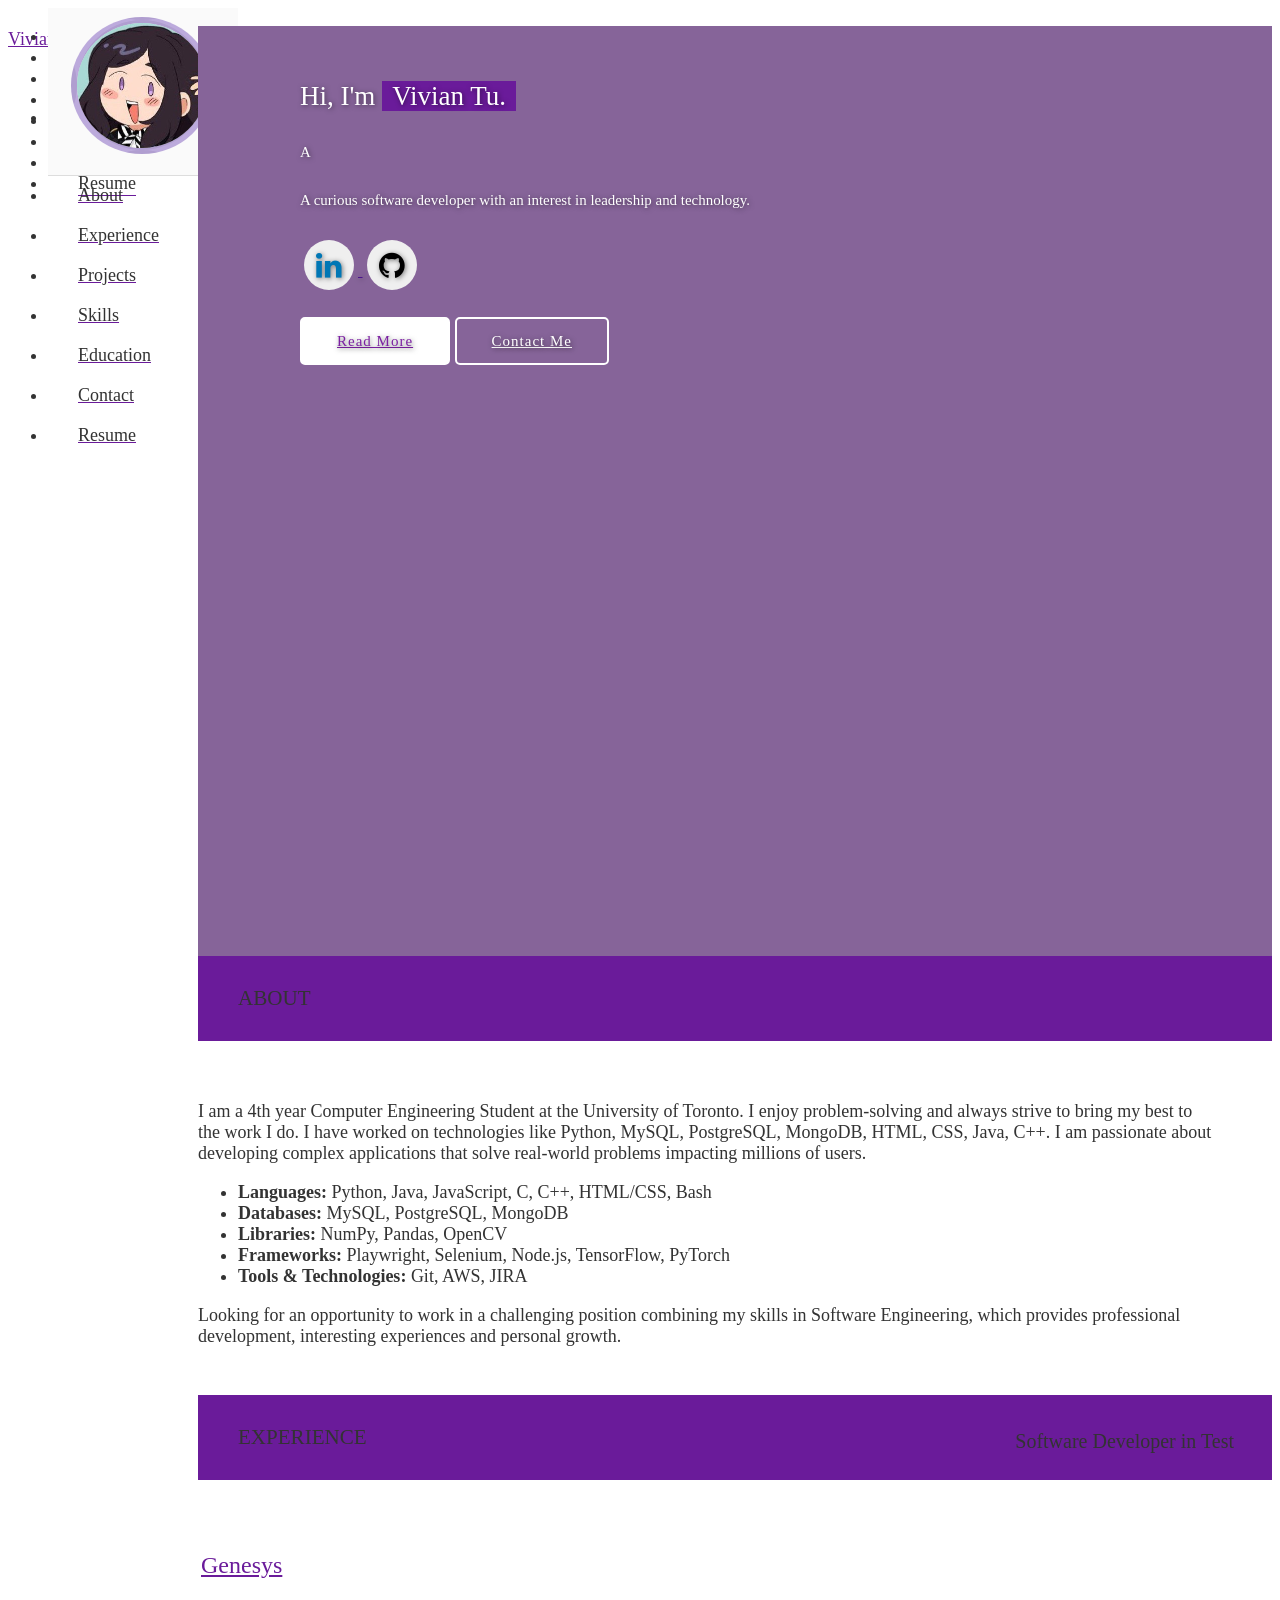
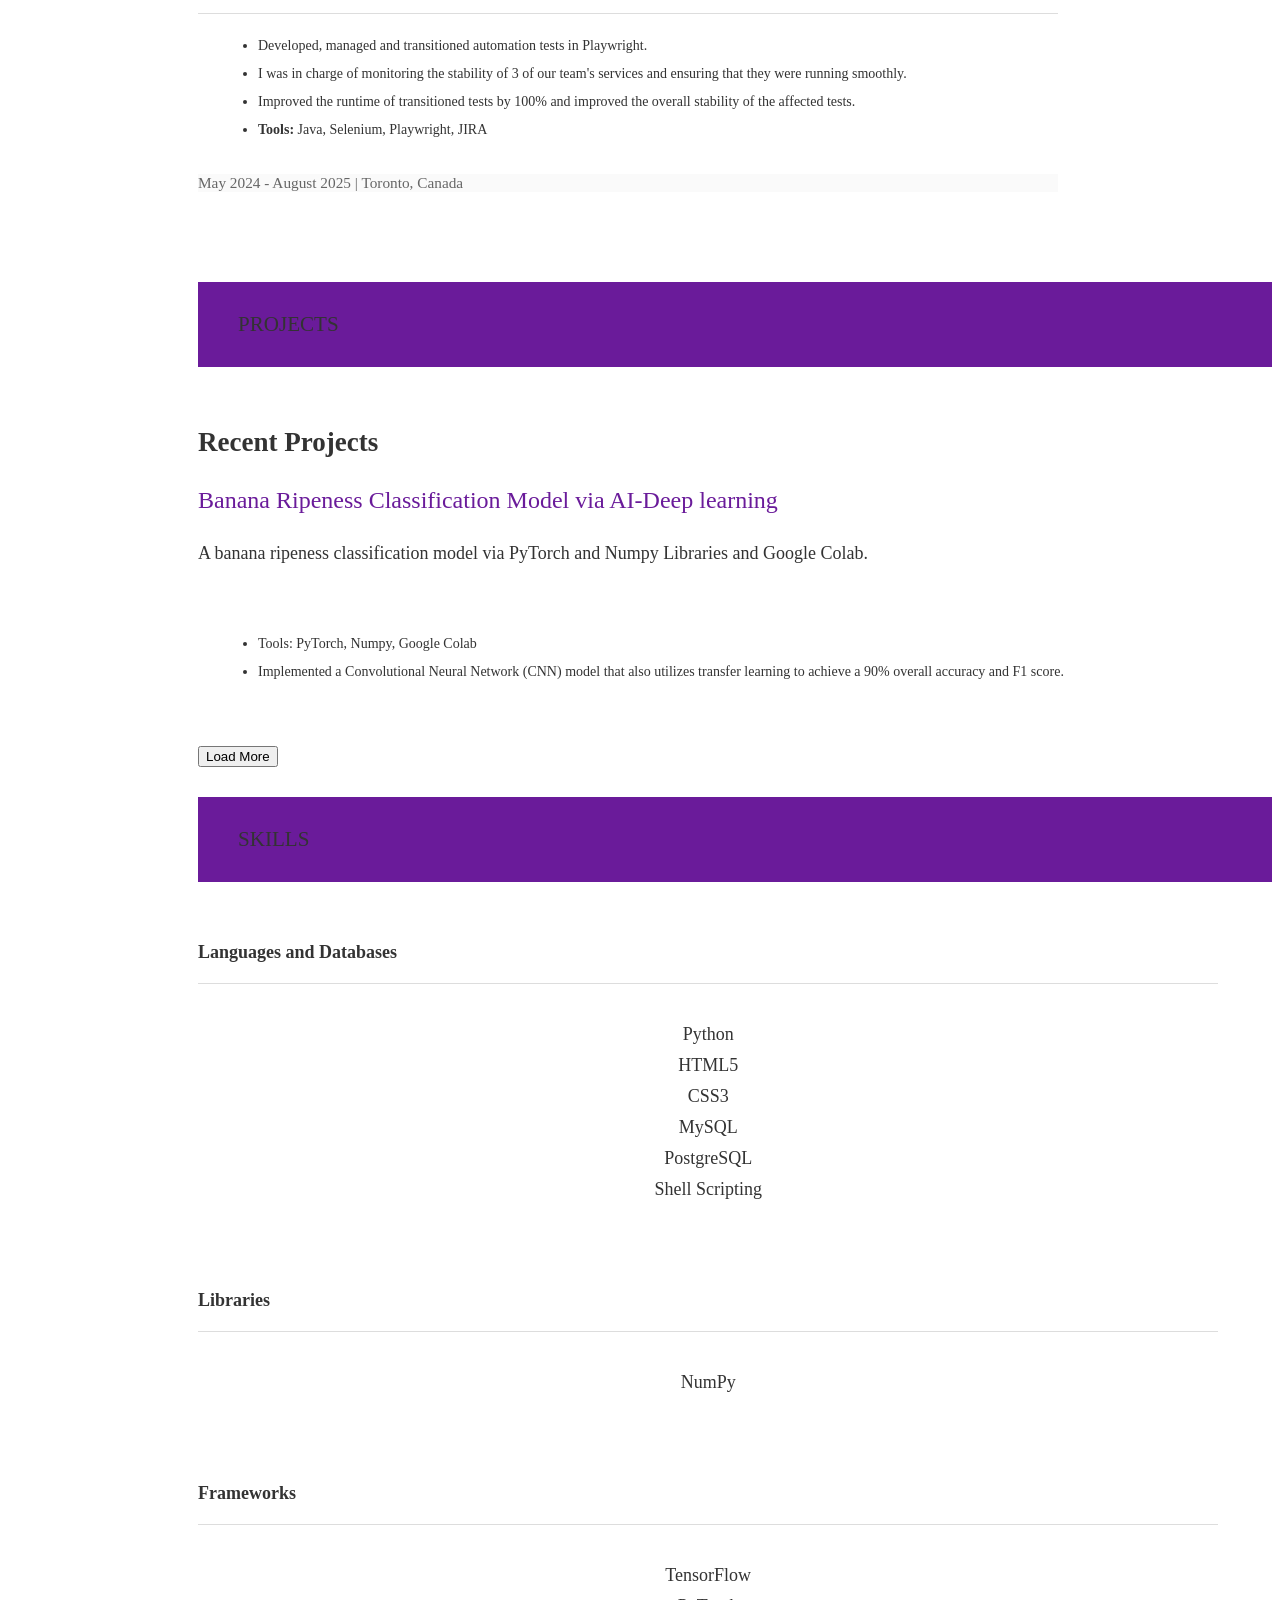
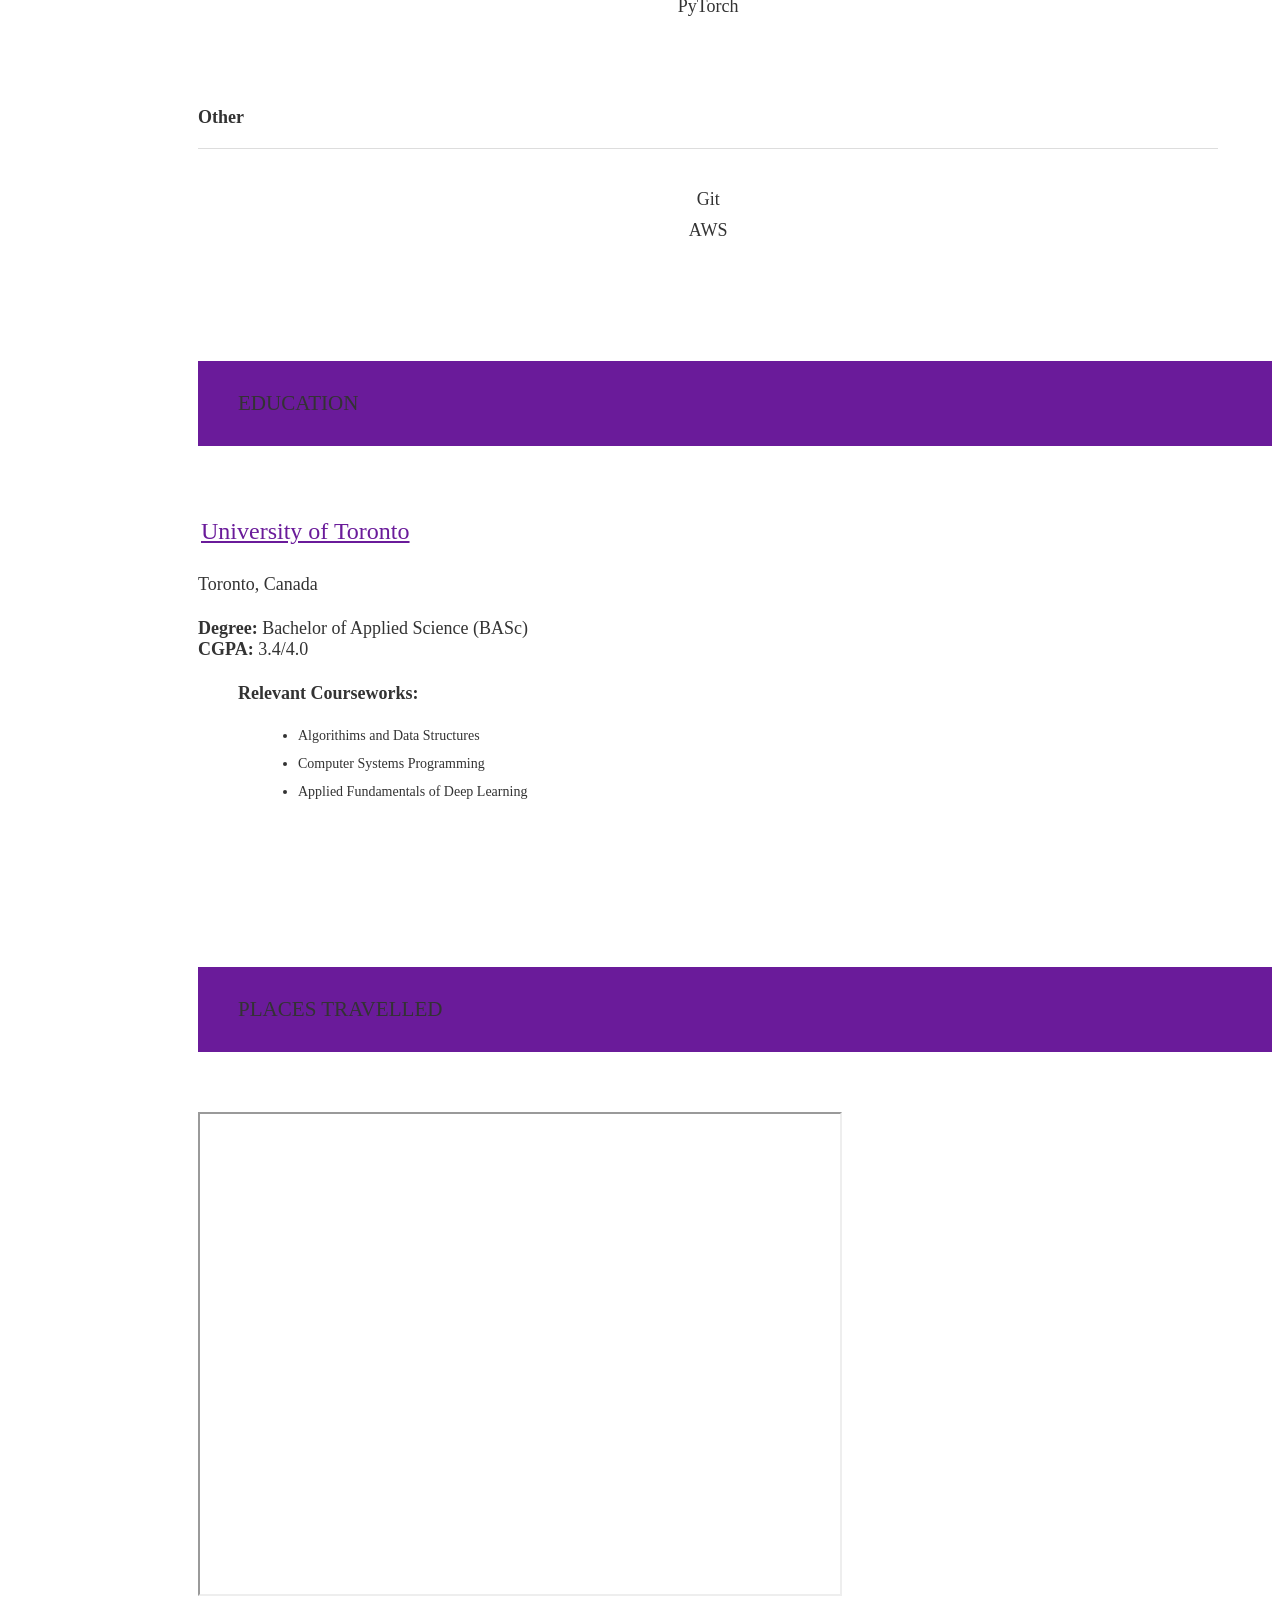
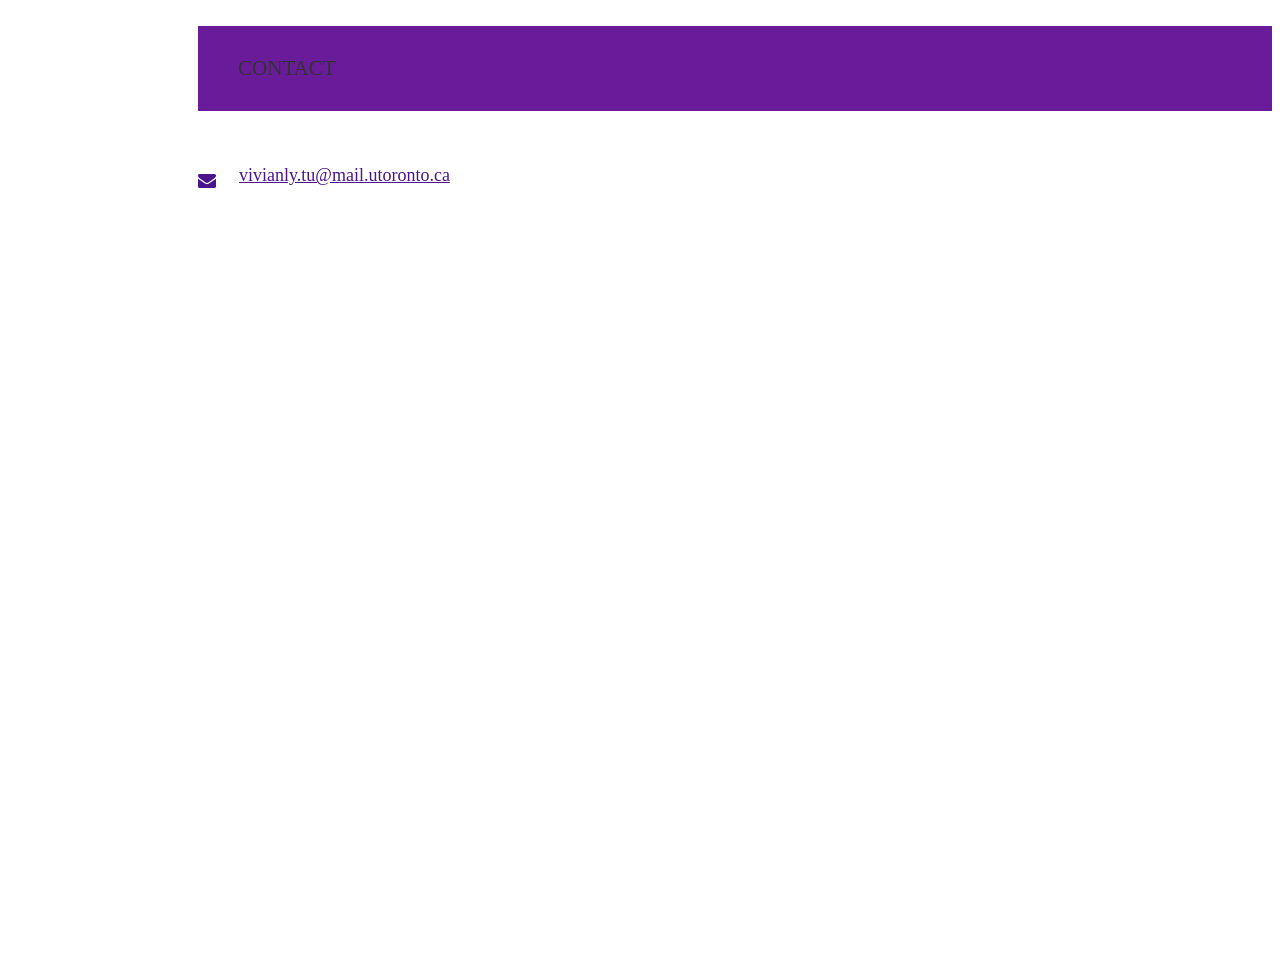
==== index.html @ 0962aeb1 "Load all projects dynamically" ====
<!-- <!DOCTYPE html> -->
<html lang="en">

<head>
  <meta charset="utf-8" />
  <meta name="viewport" content="width=device-width initial-scale=1" />
  <meta http-equiv="X-UA-Compatible" content="IE=edge" />

  <!-- Google Tag Manager -->
  <script>(function(w,d,s,l,i){w[l]=w[l]||[];w[l].push({'gtm.start':
  new Date().getTime(),event:'gtm.js'});var f=d.getElementsByTagName(s)[0],
  j=d.createElement(s),dl=l!='dataLayer'?'&l='+l:'';j.async=true;j.src=
  'https://www.googletagmanager.com/gtm.js?id='+i+dl;f.parentNode.insertBefore(j,f);
  })(window,document,'script','dataLayer','GTM-PGZH8HT');</script>
  <!-- End Google Tag Manager -->

  <!-- Materialize - Compiled and minified CSS-->
  <link rel="stylesheet" href="//cdnjs.cloudflare.com/ajax/libs/materialize/0.95.3/css/materialize.min.css" />
  <!-- Font Awesome Icon - CSS-->
  <link rel="stylesheet" href="//maxcdn.bootstrapcdn.com/font-awesome/4.3.0/css/font-awesome.min.css" />
  <!-- Custom Styles-->
  <link rel="stylesheet" href="/assets/css/style.css" />
  <title>Vivian Tu | Software Developer</title>

  <!-- Global site tag (gtag.js) - Google Analytics -->
  <script async src="https://www.googletagmanager.com/gtag/js?id=UA-126939217-2"></script>
  <script>
    window.dataLayer = window.dataLayer || [];
    function gtag() { dataLayer.push(arguments); }
    gtag('js', new Date());

    gtag('config', 'UA-126939217-2');
  </script>

  <!-- Open Graph-->
  <meta property="og:locale" content="en_US" />
  <meta property="og:type" content="website" />
  <meta property="og:title" content="Vivian Tu | Software Developer" />
  <meta property="og:description" content="Software Developer" />
  <meta property="og:url" content="https:/viviantu.github.io/" />
  <meta property="og:site_name" content="Vivian Tu | Software Developer" />
  <meta property="article:publisher" content="https://viviantu.github.io/" />
  <meta property="og:image" content="https://viviantu.github.io/examples/preview.JPG" />
  <!-- Twitter -->
  <meta name="twitter:card" content="summary" />
  <meta name="twitter:site" content="@Vivian_Tu" />
  <meta name="twitter:title" content="Coder | Technofreak | Explorer | Minimalist | Humane" />
  <meta name="twitter:description" content="Software Developer" />
  <meta name="twitter:url" content="https://twitter.com/Vivian_Tu" />
  <meta name="author" content="Vivian Tu" />
  <meta name="description" content="Software Developer with a passion for backend development and artificial intelligence." />
  <link rel="apple-touch-icon" sizes="57x57" href="/assets/img/favicon/apple-icon-57x57.png" />
  <link rel="apple-touch-icon" sizes="60x60" href="/assets/img/favicon/apple-icon-60x60.png" />
  <link rel="apple-touch-icon" sizes="72x72" href="/assets/img/favicon/apple-icon-72x72.png" />
  <link rel="apple-touch-icon" sizes="76x76" href="/assets/img/favicon/apple-icon-76x76.png" />
  <link rel="apple-touch-icon" sizes="114x114" href="/assets/img/favicon/apple-icon-114x114.png" />
  <link rel="apple-touch-icon" sizes="120x120" href="/assets/img/favicon/apple-icon-120x120.png" />
  <link rel="apple-touch-icon" sizes="144x144" href="/assets/img/favicon/apple-icon-144x144.png" />
  <link rel="apple-touch-icon" sizes="152x152" href="/assets/img/favicon/apple-icon-152x152.png" />
  <link rel="apple-touch-icon" sizes="180x180" href="/assets/img/favicon/apple-icon-180x180.png" />
  <link rel="icon" type="image/png" sizes="192x192" href="/assets/img/favicon/android-icon-192x192.png" />
  <link rel="icon" type="image/png" sizes="32x32" href="/assets/img/favicon/favicon-32x32.png" />
  <link rel="icon" type="image/png" sizes="96x96" href="/assets/img/favicon/favicon-96x96.png" />
  <link rel="icon" type="image/png" sizes="16x16" href="/assets/img/favicon/favicon-16x16.png" />
  <link rel="manifest" href="/assets/img/favicon/manifest.json" />
  <meta name="msapplication-TileColor" content="#ffffff" />
  <meta name="msapplication-TileImage" content="/assets/img/favicon/ms-icon-144x144.png" />
  <meta name="theme-color" content="#ffffff" />
  <meta name="robots" content="index, follow" />
  <!-- Google Site Verification for indexing -->
  <meta name="google-site-verification" content="_qxK8tePiU2fhnwlwnJ7pkDFnj1k2EiKq_cYGy1Cb84" />
</head>

<body>
  <!-- Google Tag Manager (noscript) -->
  <noscript><iframe src="https://www.googletagmanager.com/ns.html?id=GTM-PGZH8HT"
  height="0" width="0" style="display:none;visibility:hidden"></iframe>
  </noscript>
  
  <!-- Navigation Menu-->
  <!-- Nav class 1 -->
  <nav class="hide-on-small-only">
    <ul class="side-nav fixed section table-of-contents">

      <li class="logo">
        <a id="logo-container" aria-label="Navigate to the beginning of the page" href="#intro"
          class="brand-logo grey-blue-text">
          <img src="assets/img/chibi.jpg" class="circle img-responsive profile-pic" alt="avatar">
        </a>
      </li>

      <li class="bold">
        <a aria-label="Navigate to the About section" href="#about" class="waves-effect waves-dark teal-text"><i
            class="mdi-social-person small"></i><span>About</span></a>
      </li>
      <li class="bold">
        <a aria-label="Navigate to the Experience section" href="#experience"
          class="waves-effect waves-dark teal-text"><i
            class="mdi-action-trending-up small"></i><span>Experience</span></a>
      </li>

      <li class="bold">
        <!-- mdi-av-web small
             mdi-av-my-library-books small-->
        <a aria-label="Navigate to the Projects section" href="#projects" class="waves-effect waves-dark teal-text"><i
            class="mdi-av-my-library-books small"></i><span>Projects</span></a>
      </li>

      <li class="bold">
        <!--
        ICONS:
        mdi-action-assessment
        mdi-social-poll
        mdi-av-equalizer
        -->
        <a aria-label="Navigate to the Skills section" href="#skills" class="waves-effect waves-dark teal-text"><i
            class="mdi-action-assessment small"></i><span>Skills</span></a>
      </li>
      
      <li class="bold">
        <!--
        ICONS:
        -->
        <a aria-label="Navigate to the Education section" href="#education" class="waves-effect waves-dark teal-text"><i
            class="mdi-social-school small"></i><span>Education</span></a>
      </li>

      <li class="bold">
        <!-- 
        1. mdi-communication-contacts
        2. mdi-content-mail
        3. mdi-communication-email
        -->
        <a aria-label="Navigate to the Contact section" href="#contact" class="waves-effect waves-dark teal-text"><i
            class="mdi-content-mail small"></i><span>Contact</span></a>
      </li>

      <li class="bold">
        <!--
        ICONS:
        1. mdi-action-description
        2. mdi-file-folder
        3. mdi-file-folder-open
        4. mdi-file-attachment
        5. mdi-file-folder-shared
        -->
        <!-- <a aria-label="Open Vivian's resume in a new tab" href="#resume" target="_blank"
          onclick="window.open('https://drive.google.com/file/d/1vYi-bMyIsZPve0x_clxY8xsDtiHiOMd3/view?usp=sharing')"
          class="waves-effect waves-dark teal-text"><i class="mdi-file-folder-open small"></i><span>Resume</span></a> -->
        <a aria-label="Open Vivian's resume in a new tab" href="https://viviantu.github.io/assets/resume/Vivian_Tu_Resume.pdf" target="_blank"
        class="waves-effect waves-dark teal-text"><i class="mdi-file-folder-open small"></i><span>Resume</span></a>  
      </li>
    </ul>
  </nav>

  <!-- Nav class 2 -->
  <nav class="hide-on-large only trigger z-depth-1">
    <a aria-label="Toggle visibility of the mobile navbar" href="#" data-activates="slide-out"
      class="button-collapse"><i class="mdi-navigation-menu"></i></a>
    <div class="name-title">
      <a id="name" aria-label="Navigate to the beginning of the page" href="#" class="teal-text">Vivian
        Tu</a><span class="black-text">Software Developer</span>
    </div>
  </nav>

  <!-- Nav class 3 -->
  <nav class="hide-on-large only">
    <ul id="slide-out" class="side-nav">
      <li class="bold">
        <a aria-label="Navigate to the About section" href="#about" class="waves-effect waves-dark teal-text"><i
            class="mdi-social-person small"></i><span>About</span></a>
      </li>
      <li class="bold">
        <a aria-label="Navigate to the Experience section" href="#experience"
          class="waves-effect waves-dark teal-text"><i
            class="mdi-action-trending-up small"></i><span>Experience</span></a>
      </li>
      <li class="bold">
        <a aria-label="Navigate to the Projects section" href="#projects" class="waves-effect waves-dark teal-text"><i
            class="mdi-av-my-library-books small"></i><span>Projects</span></a>
      </li>
      <li class="bold">
        <a aria-label="Navigate to the Skills section" href="#skills" class="waves-effect waves-dark teal-text"><i
            class="mdi-action-assessment small"></i><span>Skills</span></a>
      </li>

      <li class="bold">
        <a aria-label="Navigate to the Education section" href="#education" class="waves-effect waves-dark teal-text"><i
            class="mdi-social-school small"></i><span>Education</span></a>
      </li>
      <li class="bold">
        <a aria-label="Navigate to the Places Travelled section" href="#places-travelled" class="waves-effect waves-dark teal-text"><i
            class="mdi-social-school small"></i><span>Places Travelled</span></a>
      </li>
      <li class="bold">
        <a aria-label="Navigate to the Contact section" href="#contact" class="waves-effect waves-dark teal-text"><i
            class="mdi-content-mail small"></i><span>Contact</span></a>
      </li>
      <li class="bold">
        <a aria-label="Open Vivian's Resume in a new tab"
          href="https://drive.google.com/file/d/1B6MZ1z0-7NsefC3Lm_q-uhib28MTqpE9/view?usp=sharing" target="_blank"
          class="waves-effect waves-dark teal-text"><i class="mdi-file-folder-open small"></i><span>Resume</span></a>
      </li>
    </ul>
  </nav>

  <!-- Main Content-->
  <main>
    <!-- First Section: Heading lines and image -->
    <section id="intro" class="section scrollspy full-height">
      <div class="overlay"></div>
      <div class="container">
        <div class="col-md-9">
          <div class="content section-padding valign" style="margin-left: 10%; margin-top: 50px;">
            <div class="caption">
              <h2>Hi, I'm <span class="teal">Vivian Tu.</span></h2>
              <h5 style="color:#fff">A <span class="typing" style="font-weight: 300; color:#4a148c"></span></h5>
              <!-- <h5 style="color:#7b1fa2">A <span class="typing" style="font-weight: 300; color:#fff"></span></h5> -->
              <h5>A curious software developer with an interest in leadership and technology.</h5>
            </div>
            <div class="social">
              <a href="https://www.linkedin.com/in/vivian-tu-0399b4239/" target="_blank">
                <button class="icon-btn linkedin">
                  <i class="fa fa-linkedin"></i>
                </button>
              </a>
              <a href="https://github.com/VivianTu789" target="_blank">
                <button class="icon-btn github">
                  <i class="fa fa-github"></i>
                </button>
              </a>
            </div>
            <div class='buttons'>
              <a href="#about" class="readme">Read More</a>
              <a href="#contact" class="contactme">Contact Me</a>
            </div>
          </div>
        </div>
      </div>
    </section>

    <!-- Second Section: About -->
    <section id="about" class="section scrollspy">
      <h3 class="page-title white-text teal">About</h3>
      <div class="container flow-text">
        <!-- <blockquote>
          <h2>
            A Software Developer with a passion for leadership, technology and problem-solving.

          </h2>
        </blockquote> -->        
        <p>
          I am a 4th year Computer Engineering Student at the University of Toronto. I enjoy problem-solving and always strive to bring my best to the work I do.

          I have worked on technologies like Python, MySQL, PostgreSQL, MongoDB, HTML, CSS, Java, C++. 

          I am passionate about developing complex applications that solve real-world problems impacting millions of users.
        </p>
        <p>
          <ul>
            <li><b>Languages:</b> Python, Java, JavaScript, C, C++, HTML/CSS, Bash</li>
            <li><b>Databases:</b> MySQL, PostgreSQL, MongoDB</li>
            <li><b>Libraries:</b> NumPy, Pandas, OpenCV</li>
            <li><b>Frameworks:</b> Playwright, Selenium, Node.js, TensorFlow, PyTorch</li>
            <li><b>Tools & Technologies:</b> Git, AWS, JIRA</li>
          </ul>
          
        </p>
          
        <!-- <p>
          
          Detail-oriented Software Developer looking for a role in software engineering.          
        </p> -->
        <p>
          Looking for an opportunity to work in a challenging position combining my skills in Software Engineering, which provides professional development, interesting experiences and personal growth.
        </p>
      </div>
    </section>


    <!-- Third Section: Experience -->
    <section id="experience" class="section scrollspy">
      <h3 class="page-title white-text teal">Experience</h3>
      <div class="container">

        <!-- Latest Experience -->
        <div class="card">
          <div class="card-content">
            <div class="row">
              <!-- <div class="col s12 m10"> -->
              <div class="col s12 m10">
                <p>
                  <span class="card-title"><a href="https://www.genesys.com/" target="_blank"
                      class="teal-text hoverline">Genesys</a></span>
                </p>
              </div>
            </div>
            <div class="role brown-text text-darken-2">Software Developer in Test</div>
            <ul>
              <li>
                Developed, managed and transitioned automation tests in Playwright.
              </li>
              <li>
                I was in charge of monitoring the stability of 3 of our team's services and ensuring that they were running smoothly.
              </li>
              <li>Improved the runtime of transitioned tests by 100% and improved the overall stability of the affected tests.</li>
              <li>
                <b>Tools:</b> Java, Selenium, Playwright, JIRA
              </li>
            </ul>
          </div>
          <div class="card-action">
            <span>May 2024 - August 2025 | Toronto, Canada</span>
          </div>
        </div>
      </div>
    </section>

    <!-- Fourth Section: Projects -->
    <section id="projects" class="section scrollspy">
      <h3 class="page-title white-text teal">Projects</h3>
      <div class="container">
        <div class="row">

          <h2>Recent Projects</h2>
          <div id="recent-projects" class="row">
            <!-- Projects will be injected here by JavaScript -->
          </div>
          <button id="load-more">Load More</button>
          <!-- ************* -->
        </div>
      </div>
    </section>

    <!-- Fifth Section: Skills -->
    <section id="skills" class="section scrollspy">
      <h3 class="page-title white-text teal">Skills</h3>
      <div class="container">
        <!-- Languages and Databases -->
        <div class="card">
          <div class="card-content">
            <h4 class="brown-text light">Languages and Databases</h4>
            <div class="row text-center">
              <div class="col s4 m2">
                <img alt="" src="/assets/img/python-logo-1-300x300.jpg" class="responsive-img" />Python
              </div>
              <div class="col s4 m2">
                <img alt="" src="/assets/img/html5-300x300.jpg" class="responsive-img" />HTML5
              </div>
              <div class="col s4 m2">
                <img alt="" src="/assets/img/css3-300x300.jpg" class="responsive-img" />CSS3
              </div>
              <div class="col s4 m2">
                <img alt="" src="/assets/img/mysql-logo-1-300x300.jpg" class="responsive-img" />MySQL
              </div>
              <div class="col s4 m2">
                <img alt="" src="/assets/img/postgresql-logo.png" class="responsive-img" />PostgreSQL
              </div>
              <div class="col s4 m2">
                <img alt="" src="/assets/img/shell-logo-1-300x300.jpg" class="responsive-img" />Shell Scripting
              </div>
            </div>
          </div>
        </div>

        <div class="card">
          <div class="card-content">
            <h4 class="brown-text light">Libraries</h4>
            <div class="row text-center">
              <div class="col s4 m2">
                <img alt="" src="/assets/img/numpy-logo-1-500x500.jpg" class="responsive-img" />NumPy
              </div>
            </div>
          </div>
        </div>

        <!-- Frameworks -->
        <div class="card">
          <div class="card-content">
            <h4 class="brown-text light">Frameworks</h4>
            <div class="row text-center">
              <div class="col s4 m2">
                <img alt="" src="/assets/img/tensorflow-logo-1.png" class="responsive-img" />TensorFlow
              </div>
              <div class="col s4 m2">
                <img alt="" src="/assets/img/pytorch-logo.png" class="responsive-img" />PyTorch
              </div>
            </div>
          </div>
        </div>

        <!-- Other -->
        <div class="card">
          <div class="card-content">
            <h4 class="brown-text light">Other</h4>
            <div class="row text-center">


              <div class="col s4 m2">
                <img alt="" src="/assets/img/git.png" class="responsive-img" />Git
              </div>
              <div class="col s4 m2">
                <img alt="" src="/assets/img/aws.png" class="responsive-img" />AWS
              </div>
            </div>
          </div>
        </div>
      </div>
    </section>

    <!-- Seventh Section: Education -->
    <section id="education" class="section scrollspy">
      <h3 class="page-title white-text teal">Education</h3>
      <div class="container">
        <div class="row">
          <!-- Education -->
          <div class="col s12 m6 l6">
            <div class="card">
              <div class="card-content">
                <p>
                  <span class="card-title"><a href="https://www.utoronto.ca/" target="_blank" class="teal-text hoverline">University of Toronto</a></span>
                </p>
                <p class="brown-text">Toronto, Canada</p>
                <p>
                  <b>Degree: </b>Bachelor of Applied Science (BASc)   
                  <br>
                  <b>CGPA: </b>3.4/4.0
                </p>

                <ul>
                  <p>
                    <b>Relevant Courseworks:</b>
                  <ul>
                    <li>Algorithims and Data Structures</li>
                    <li>Computer Systems Programming</li>
                    <li>Applied Fundamentals of Deep Learning </li>                    
                  </ul>
                  </p>

                </ul>
              </div>
            </div>
          </div>
        </div>
      </div>
    </section>

    <!-- Eight Section: Places Travelled-->
     <section id="places-travelled" class="section scrollspy">
      <h3 class="page-title white-text teal">Places Travelled</h3>
      <div class="container">
        <iframe src="https://www.google.com/maps/d/u/0/embed?mid=1URqdq3bq8KeI1gGXR93BMfQV0H1HqCQ&ehbc=2E312F" width="640" height="480"></iframe>
     </section>

    <!-- Ninth Section: Contact -->
    <section id="contact" class="section scrollspy full-height">
      <h3 class="page-title white-text teal">Contact</h3>
      <div class="container">
        <p>
          <a aria-label="Email Vivian" href="mailto:vivianly.tu@mail.utoronto.ca" target="_blank" data-position="top"
            data-tooltip="Email Vivian" class="btn-floating btn-large waves-effect waves-light blue-grey tooltipped"><i
              class="fa fa-envelope"></i><a aria-label="Email Vivian" href="mailto:vivianly.tu@mail.utoronto.ca"
              class="hoverline">vivianly.tu@mail.utoronto.ca</a></a>
        </p>
      </div>
    </section>
  </main>

  <!-- typed.js -->
  <script src="assets/vendor/typed.js/typed.min.js"></script>
  <script type="text/javascript">
    var typed = new Typed('.typing',{
      strings: ["Team Player", "Leader", "Developer", "Fast Learner"],
      loop: true,
      typeSpeed: 80,
      backSpeed: 40
    });
  </script>


  <!-- jQuery-->
  <script src="https://ajax.googleapis.com/ajax/libs/jquery/1.11.2/jquery.min.js"></script>

  <!-- Materialize - Compiled and minified JavaScript-->
  <script src="https://cdnjs.cloudflare.com/ajax/libs/materialize/0.95.3/js/materialize.min.js"></script>
  <script>
    // Materialize - Initializers
    $(document).ready(function () {
      $(".scrollspy").scrollSpy()
      // Initialize collapse button
      $(".button-collapse").sideNav({
        menuWidth: 190, // Default is 240
        edge: "left", // Choose the horizontal origin
        closeOnClick: true // Closes side-nav on <a> clicks, useful for Angular/Meteor
      })
    })
  </script>

  <script>
    const projects = [
      {
        title: "Geographic Information System (GIS) Software Program",
        description: "A Google Maps-like software program that allows users to find the fastest route to their destination.",
        accomplishments: [
          "Tools: GTK, Git",
          "Implemented Heuristic Algorithms using C++, GTK and Git with a team of 3 to create a GIS (UI included) that approximates a solution to a variant of the Travelling Salesman problem."
        ]
      },
      {
        title: "MCP Server",
        description: "A MCP Server that allows users to interact with Confluence Pages and their code repositories.",
        accomplishments: [
          "Tools: Kiro, Confluence, Bitbucket, Jira",
          "Created a MCP Server that allows users to interact with Confluence Pages and their code repositories to code tests and create pull requests automatically."
        ]
      },
      {
        title: "Banana Ripeness Classification Model via AI-Deep learning",
        description: "A banana ripeness classification model via PyTorch and Numpy Libraries and Google Colab.",
        accomplishments: [
          "Tools: PyTorch, Numpy, Google Colab",
          "Implemented a Convolutional Neural Network (CNN) model that also utilizes transfer learning to achieve a 90% overall accuracy and F1 score."
        ]
      }
    ];

    let projectsLoaded = 1; 

    function displayProjects() {
      const container = document.getElementById("recent-projects");
      container.innerHTML = ""; // clear existing content

      const projectsToShow = projects.slice(-projectsLoaded);

      projectsToShow.forEach(project => {
        const colDiv = document.createElement("div");
        colDiv.className = "col s12 m6 l4";

        colDiv.innerHTML = `
          <div class="card medium">
            <div class="card-content">
              <span class="card-title activator teal-text hoverline">${project.title}<i class="mdi-navigation-more-vert right"></i></span>
              <p>${project.description}</p>
            </div>
            <div class="card-reveal">
              <span class="card-title grey-text"><small>Accomplishments</small><i class="mdi-navigation-close right"></i></span>
              <ul>
                ${project.accomplishments.map(item => `<li>${item}</li>`).join("")}
              </ul>
            </div>
          </div>
        `;

        container.appendChild(colDiv);
      });

      if (projectsLoaded >= projects.length) {
        document.getElementById("load-more").style.display = "none";
      }
    }

    displayProjects();

    document.getElementById("load-more").addEventListener("click", () => {
      projectsLoaded = project.length;
      displayProjects();
    });

  </script>
</body>

</html>
---- assets/css/style.css ----
.profile-pic {
  position: relative;
  max-width:130px;
  max-height:130px;
  width: auto;
  height: auto;
  overflow: hidden;
  /* display: inline-block; */
  
  
  /* background-size: cover;  */
  margin: -31px; 
  margin-left:-7px;
  border: 6px solid rgba(103, 58, 183, 0.4); 
  border-radius: 50% !important;
  background-color: #f5f5f5;
  background-image: url('data:image/svg+xml,<svg xmlns="http://www.w3.org/2000/svg" width="100" height="100" viewBox="0 0 100 100"><circle cx="50" cy="50" r="50" fill="%23e0e0e0"/><circle cx="50" cy="40" r="20" fill="%23bdbdbd"/><path d="M30 80 Q50 60 70 80" fill="%23bdbdbd"/></svg>');
  background-size: cover;
  background-position: center;
}

.profile-pic img {
  width: 100%;
  height: auto;
  display: block;
}

.profile-pic img:not([src]), 
.profile-pic img[src=""] {
  display: none;
}

.tracker {
  /* visibility: hidden; */
  position: fixed;
  /* margin-inline-end: auto;  */
  bottom: 0; 
  right: 0;
}

@import url(https://fonts.googleapis.com/css?family=Poiret+One);
.social {
  margin: 0 auto;
  width: auto;
  text-align: inherit;
  /* padding: 10px; */
}

.icon-btn {
  margin-left: auto;
  width: 50px;
  height: 50px;
  border: 0;
  color: #FFFFFF;
  cursor: pointer;
  font-size: 30px;
  line-height: 70px;
  border-radius: 45px;
  display: inline-block;
  margin: 4px;
}

.github {
  color: black;
}

.linkedin {
  color: #0077b5;
}

.angellist {
  color: grey;
}

.icon-btn:hover {
  transform: scale(1.10);
  color: #FFFFFF;
}

.linkedin:hover {
  background-color: #0077b5;
}

.angellist:hover {
  background-color: grey;
}

.github:hover {
  background-color: black;
}

/* Buttons - Read Me, Contact Us */

.readme {
  position: relative;
  padding: 11px 35px;
  background: #fff;
  color: #7b1fa2;
  border: 2px solid #fff;
  font-weight: 600;
  font-size: 15px;
  letter-spacing: 1px;
  display: inline-block;
  border-radius: 5px;
  -webkit-border-radius: 5px;
}

/* .readme:hover{
  color: white;
  background-color: #7b1fa2;
} */

.contactme {
  position: relative;
  padding: 11px 35px;
  background: none;
  color: #fff;
  border: 2px solid #fff;
  font-weight: 600;
  font-size: 15px;
  letter-spacing: 1px;
  display: inline-block;
  margin-top: 1.5em;
  border-radius: 5px;
  -webkit-border-radius: 5px;
}

.contactme:hover{
  color: #7b1fa2;
  background-color: white;
}
/* main body */

/* body-color */

body {
  color: #333;
  font-size: 18px;
}

/* body {
  color: black;
  font-size: 18px;
} */

/* main a -- links */

/* a {
  color: #8e24aa;
} */

a {
  color: #4a148c;
}

/* main blockqoute */

/* blockquote {
  border-left: 5px solid #795548;
  color: #795548;
  font-size: 125%;
  font-weight: 400;
  margin: 20px 0;
  padding-left: 1.5rem;
} */

blockquote {
  border-left: 5px solid #795548;
  color: #795548;
  font-size: 125%;
  font-weight: 400;
  margin: 20px 0;
  padding-left: 1.5rem;
}

blockquote * {
  font-size: inherit;
  line-height: inherit;
}

.text-center {
  text-align: center;
}

/* main nav */

nav {
  background: white;
  box-shadow: none;
  height: 0;
}

/* nav {
  background: rgb(149, 126, 212);
  box-shadow: none;
  height: 0;
} */

nav i {
  padding: 0 15px;
  position: relative;
  top: 5px;
}

/* main */

/* main {
  background: url(../../assets/img/bg.png) repeat;
  padding-left: 190px;
} */

main {
  background: url(../../assets/img/bg.png) repeat;
  padding-left: 190px;
}

dl {
  margin-top: 0.5rem;
}

dd {
  display: inline-block;
  font-weight: 500;
  margin-left: 0;
}

dt {
  display: inline-block;
  margin-left: 0.5rem;
}

ul.side-nav {
  width: 190px;
}

ul.side-nav li {
  padding: 0;
}

/* ul.side-nav.fixed a {
  box-sizing: content-box;
  color: rgb(48, 122, 207);
  display: block;
  line-height: 100%;
  padding: 10px 0 12px;
} */

ul.side-nav.fixed a {
  box-sizing: content-box;
  color: rgb(16, 202, 56);
  display: block;
  line-height: 100%;
  padding: 10px 0 12px;
}

ul.table-of-contents li.logo a.active, ul.table-of-contents li.logo a:hover {
  border: none;
  font-weight: 200;
}

/* ul.side-nav.fixed li.logo {
  background-color: #fafafa;
  border-bottom: 1px solid #ddd;
  box-sizing: content-box;
  min-height: 90px;
  padding: 30px 30px 40px;
} */

ul.side-nav.fixed li.logo {
  background-color: #fafafa;
  border-bottom: 1px solid #ddd;
  box-sizing: content-box;
  min-height: 90px;
  padding: 30px 30px 40px;
}

ul.side-nav.fixed li.logo a {
  font-weight: 200;
  line-height: 100%;
}

ul.table-of-contents li:not(.logo) a.active, ul.table-of-contents li:not(.logo) a:hover {
  background-color: #fafafa;
  border-left: 3px solid;
}

ul.side-nav.fixed.table-of-contents li:not(.logo) a span, ul#slide-out li:not(.logo) a span {
  color: #333 !important;
}

li.logo span {
  display: block;
  font-size: 14px;
}

.brand-logo h1 {
  font-size: inherit;
  line-height: inherit;
  margin: inherit;
  font-weight: inherit;
}

.container {
  width: 95%;
}

h3 {
  font-weight: 200;
  margin-bottom: 60px;
  margin-top: 0;
  padding: 30px 40px;
  text-transform: uppercase;
}

.section {
  padding-bottom: 30px;
  padding-top: 0;
  position: relative;
}

.full-height {
  height: 100vh;
}

/* Original */

/* #intro.section {
  background: url(../../assets/img/white-ai-wallpaper.jpg) no-repeat top center/cover;
  position: relative;
} */

#intro.section {
  background: #dfa7ff repeat;
  position: relative;
}

#intro.section .container {
  color: white;
  font-weight: 200;
  left: 0;
  position: absolute;
  top: 0;
}

/* #intro.section .container *:not(span) {
  font-weight: 300;
  line-height: 150%;
  padding: 0 30px;
  text-shadow: 1px 1px 5px rgba(0, 0, 0, 0.5);
} */

#intro.section .container *:not(span) {
  font-weight: 300;
  /* font-weight: 400; */
  line-height: 150%;
  /* padding: 0 0px; */
  text-shadow: 1px 1px 5px rgba(0, 0, 0, 0.5);
}

#intro.section .underline {
  border-bottom: 5px solid #24305e;
}

#intro.section .teal {
  padding: 0 10px;
}

.overlay {
  background-color: rgba(0, 0, 0, 0.4);
  height: 100%;
  left: 0;
  position: absolute;
  top: 0;
  width: 100%;
}

.waves-effect.waves-blue .waves-ripple {
  /* The alpha value allows the text and background color
   of the button to still show through. */
  background-color: rgba(33, 150, 243, 0.2);
}

.card {
  margin-bottom: 60px;
}

.card .role {
  font-size: 1.25rem;
  position: absolute;
  right: 38px;
  top: 35px;
}

.card li a {
  margin-right: 0;
  color: #333;
  border-bottom: 2px solid #ffab40;
}

.card li a:hover {
  color: #333;
  font-weight: 500;
}

.card .card-content {
  padding-bottom: 30px;
}

.card .card-content p {
  padding: 5px 0 0;
}

.card h5 {
  font-size: 1.5rem;
  margin-bottom: -0.5rem;
  margin-top: 2rem;
}

.card h6 {
  font-weight: 300;
  letter-spacing: 1px;
  margin-top: 2rem;
  text-transform: uppercase;
}

#experience .card-action {
  background-color: rgba(0, 0, 0, 0.02);
  border: none;
}

#experience .card .col.s12.m2 a {
  display: block;
}

#experience .card .col.s12.m2 a img {
  max-height: 60px;
}

.card-action span {
  font-size: 85%;
  color: #666;
}

.card ul {
  margin-bottom: 0;
}

.card ul li {
  line-height: 200%;
  list-style-type: disc;
  margin-left: 24px;
}

.card ul li li {
  color: #666;
  font-size: 13px;
}

.card .card-title {
  font-size: 24px;
}

.card .card-content .card-title {
  line-height: 2.5rem;
}

.card i.right {
  margin-left: 10px;
}

a.hoverline {
  border-bottom: 3px solid transparent !important;
  padding: 3px 3px 0 3px;
  transition: 0.25s all;
  -moz-transition: 0.25s all;
  -webkit-transition: 0.25s all;
}

/* main a.hoverline */

/* a.hoverline:hover {
  border-bottom: 3px solid #24305e !important;
} */

a.hoverline:hover {
  border-bottom: 3px solid #4a148c !important;
}

#skills .card.large {
  height: 360px;
}

#skills h4 {
  border-bottom: 1px solid #ddd;
  margin-bottom: 30px;
  padding-bottom: 20px;
}

#skills .col img.responsive-img {
  margin: 0 auto;
  max-height: 100px;
  padding-bottom: 10px;
  text-align: center;
  vertical-align: middle;
  display: table-cell;
}

.card.large .card-content p {
  color: inherit;
  margin: 0;
  padding: 30px 0;
}

#experience .card-content .row {
  border-bottom: 1px solid #ddd;
  padding-bottom: 10px;
}

.card.large .card-image {
  height: 230px;
}

.card.large .card-content {
  height: auto;
}

.card.medium .card-image {
  height: 240px;
}

.card-action a.btn-floating {
  margin-bottom: 0;
}

#contact a:not(.btn-floating) {
  bottom: 6px;
  left: 20px;
  position: relative;
}

#experience .col.s12.m2 {
  text-align: center;
}

.fa-external-link:before {
  left: 3px;
  position: relative;
  top: 2px;
}

small {
  display: none;
}

.grey-text {
  color: #666 !important;
}

/* main .teal-text */

.teal-text {
  color: #6a1b9a !important;
}

/* .teal-text {
  color: #0b5e86 !important;
} */

/* .teal */

.teal {
  background-color: #6a1b9a !important;
}

/* .teal {
  background-color: #00695c !important;
} */

@media (min-width: 1200px) {
  #experience .container {
    width: 860px;
  }
}

@media (max-width: 1360px) {
  .card ul li {
    font-size: 14px;
    line-height: 200%;
    margin-left: 20px;
  }
}

@media (max-width: 1160px) {
  .card ul li {
    line-height: 150%;
  }
}

@media (max-width: 992px) {
  main {
    padding-left: 0px;
    padding-top: 64px;
  }
  ul.side-nav a {
    line-height: 100%;
    padding: 0;
    width: 100%;
  }
  nav {
    background: #fff;
    height: 64px;
    position: absolute;
  }
  nav a.button-collapse, nav a.button-collapse i {
    color: #8e24aa;
    height: 56px;
    line-height: 56px;
  }
  h3 {
    padding: 20px 30px;
    margin-bottom: 40px;
  }
  .container {
    margin: 0 auto;
  }
  nav.hide-on-large.only.trigger {
    display: block;
    position: fixed;
    top: 0;
    z-index: 2;
  }
  .name-title {
    display: block;
    height: 100%;
    padding-top: 15px;
    text-align: center;
    width: 100%;
    position: absolute;
  }
  .name-title>span, .name-title>a {
    position: relative;
    line-height: 20px;
  }
  .name-title a {
    font-size: 22px;
    display: block;
  }
  .name-title span {
    display: block;
    font-size: 14px;
  }
  h3, .container {
    position: relative;
    top: 64px;
  }
  section#intro {
    margin-bottom: -64px;
  }
  .card .role {
    position: relative;
    right: initial;
    top: initial;
  }
}

@media (max-width: 600px) {
  h2 {
    font-size: 22px;
    line-height: 200%;
    margin: 30px 0 0;
  }
  #intro.section .container *:not(span) {
    padding: 0;
  }
  .card .card-content .card-title {
    font-size: 20px;
    line-height: 24px;
  }
  #experience span.card-title {
    text-align: center;
    display: block;
  }
  #experience span.card-title a {
    margin: 0;
  }
  i.mdi-navigation-close.right {
    position: relative;
    bottom: 15px;
  }
  #contact a:not(.btn-floating) {
    text-align: center;
    display: block;
    left: initial;
    bottom: initial;
  }
  #contact a.btn-floating.btn-large {
    display: block;
    text-align: center;
    margin: 0 auto;
  }
  #intro.section {
    background-position-x: 30%;
  }
}
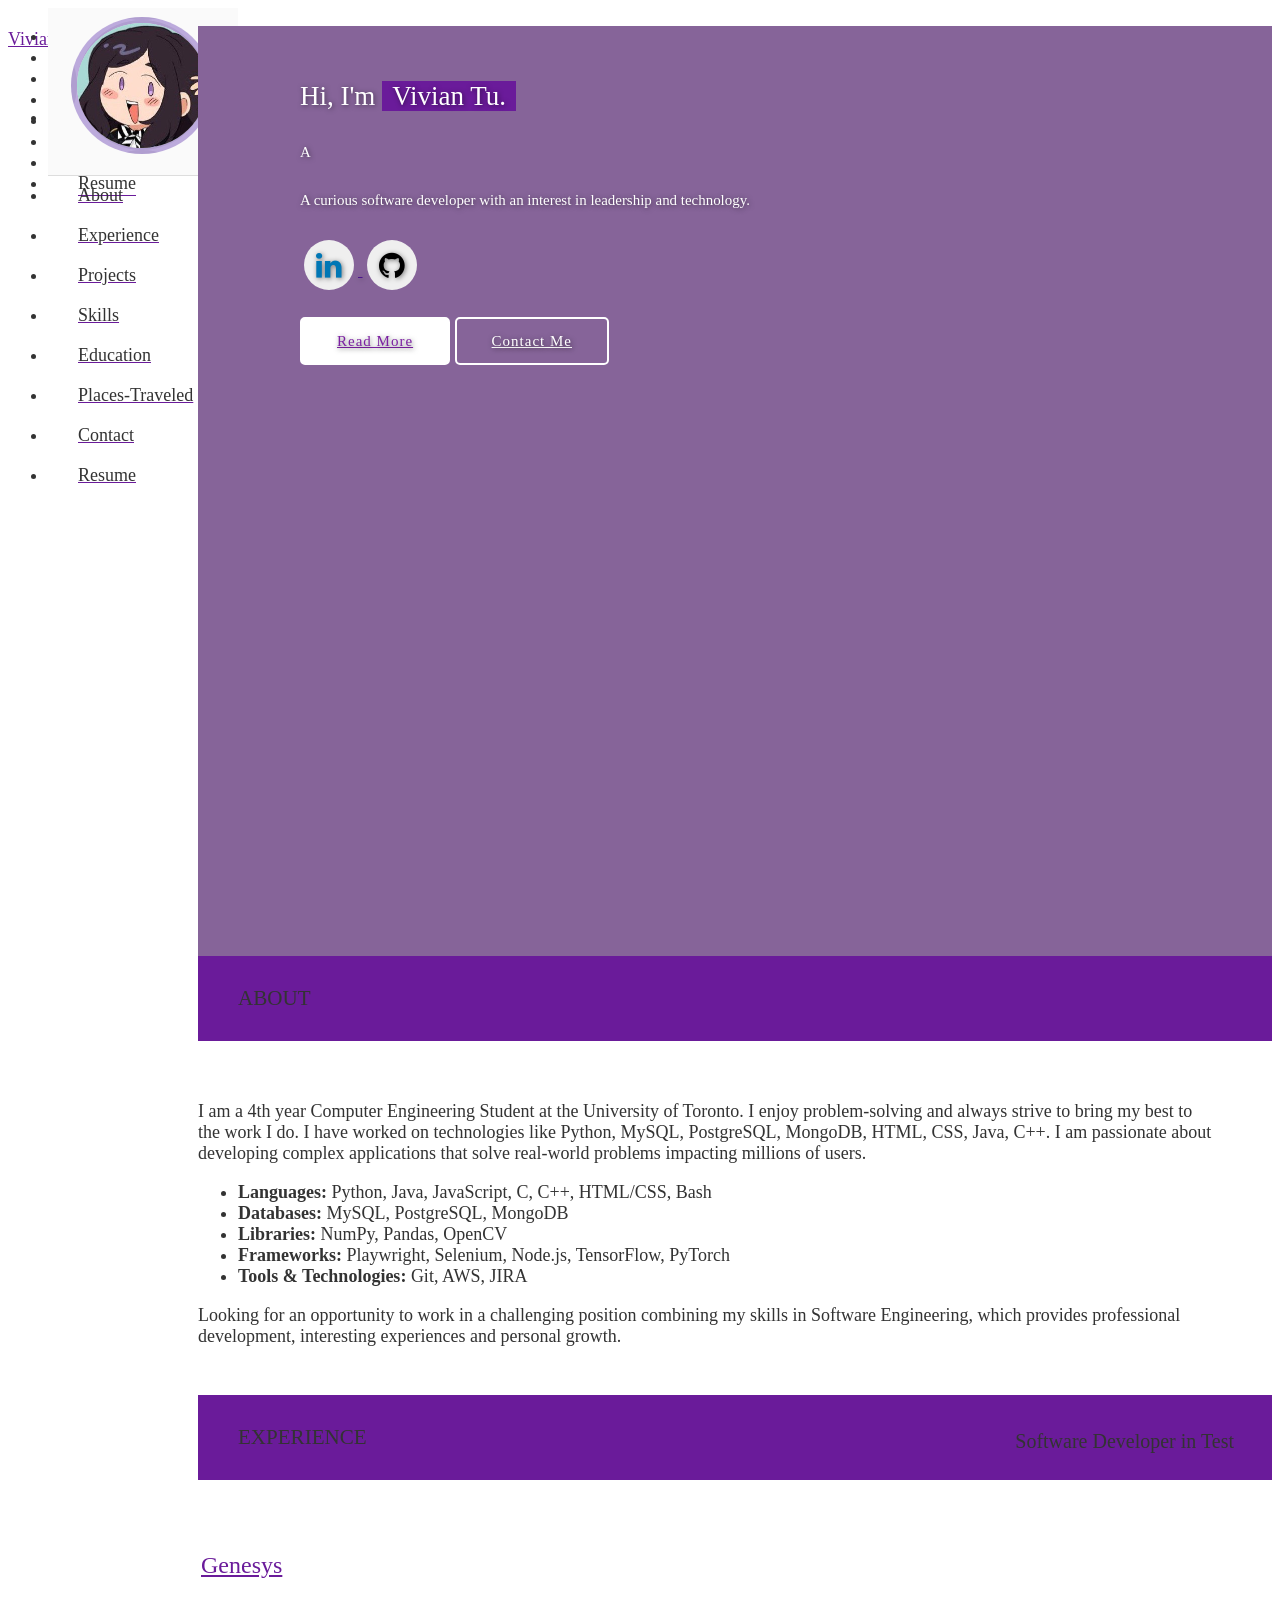
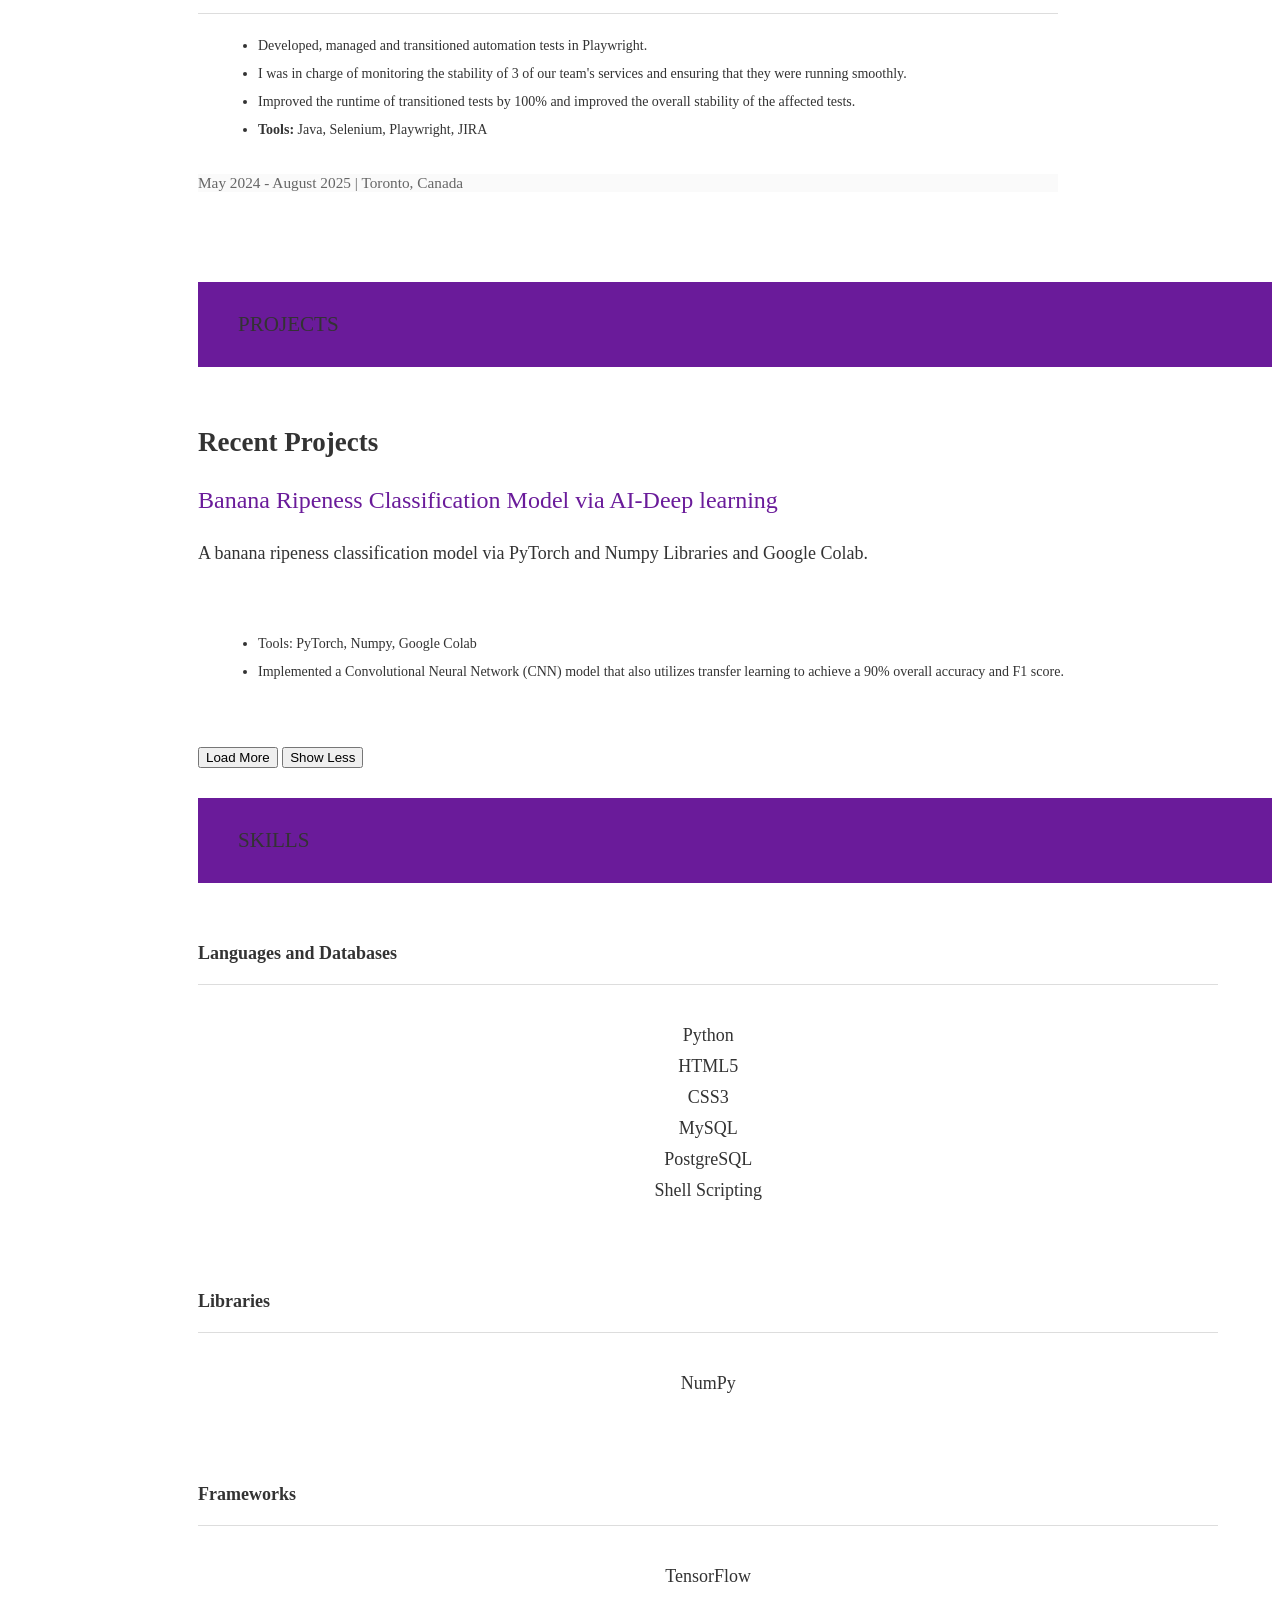
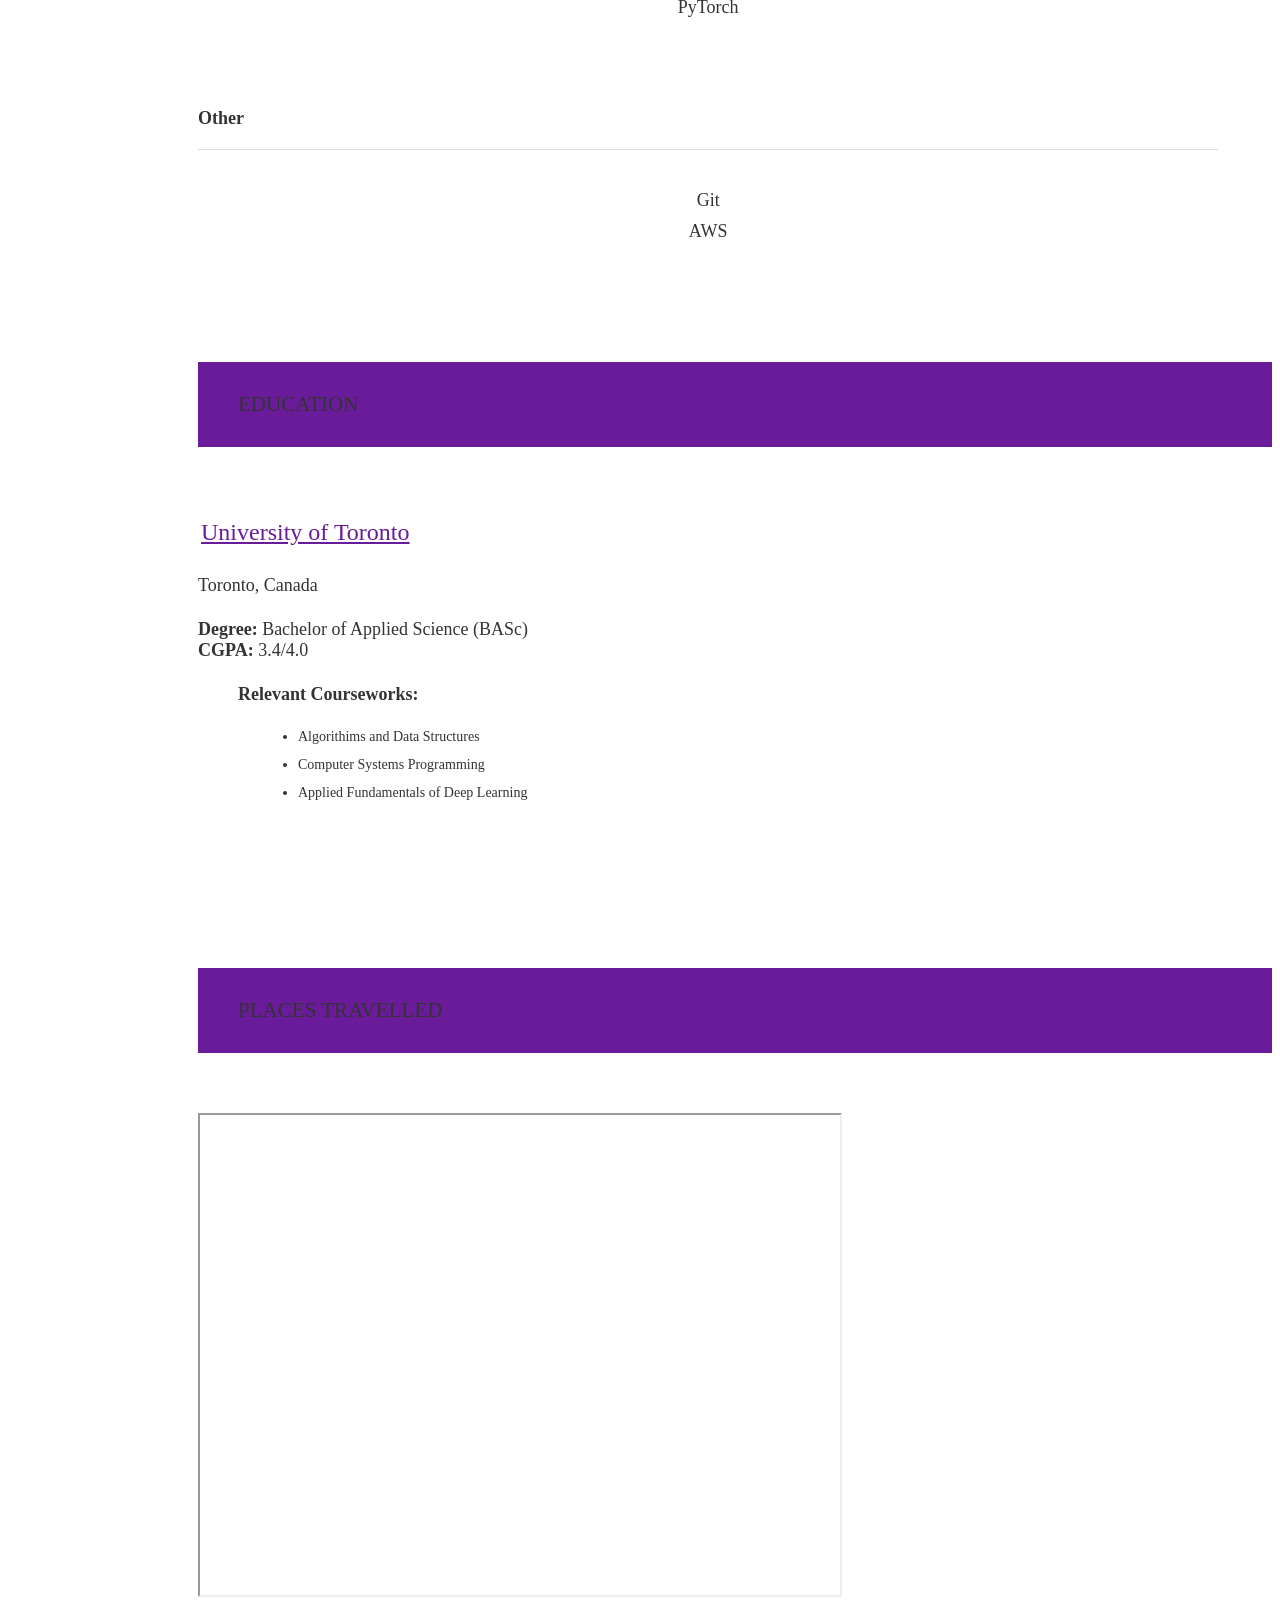
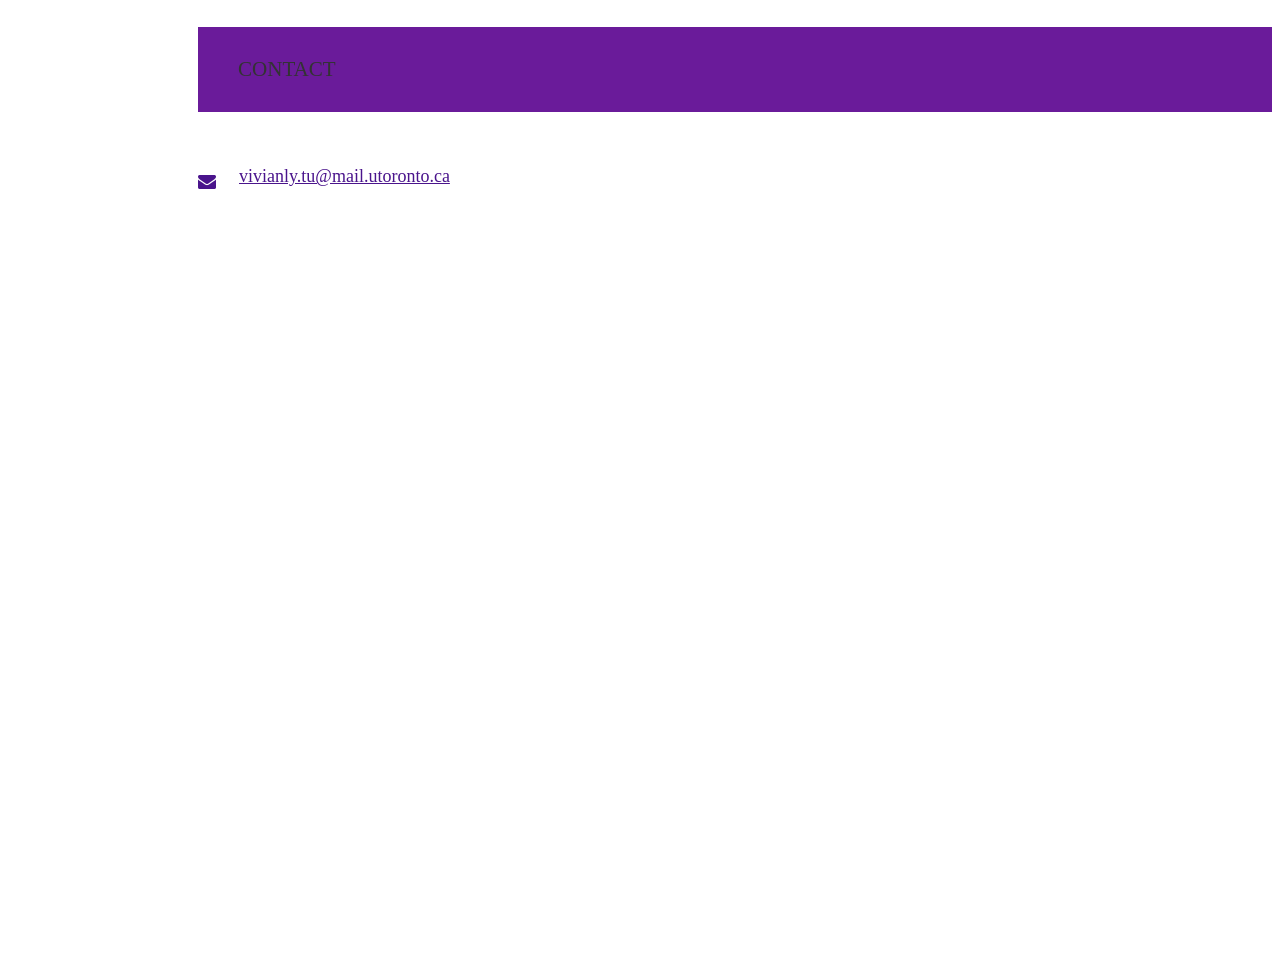
==== commit 13f5bcf7: "Added show less and navigation" ====
--- a/index.html
+++ b/index.html
@@ -126,6 +126,14 @@
       </li>
 
       <li class="bold">
+        <!--
+        ICONS:
+        -->
+        <a aria-label="Navigate to the Places Travelled section" href="#places-travelled" class="waves-effect waves-dark teal-text"><i
+            class="mdi-earth small"></i><span>Places-Traveled</span></a>
+      </li>
+
+      <li class="bold">
         <!-- 
         1. mdi-communication-contacts
         2. mdi-content-mail
@@ -190,7 +198,7 @@
       </li>
       <li class="bold">
         <a aria-label="Navigate to the Places Travelled section" href="#places-travelled" class="waves-effect waves-dark teal-text"><i
-            class="mdi-social-school small"></i><span>Places Travelled</span></a>
+            class="mdi-earth small"></i><span>Places Travelled</span></a>
       </li>
       <li class="bold">
         <a aria-label="Navigate to the Contact section" href="#contact" class="waves-effect waves-dark teal-text"><i
@@ -327,6 +335,7 @@
             <!-- Projects will be injected here by JavaScript -->
           </div>
           <button id="load-more">Load More</button>
+          <button id="load-less">Show Less</button>
           <!-- ************* -->
         </div>
       </div>
@@ -557,15 +566,24 @@
       if (projectsLoaded >= projects.length) {
         document.getElementById("load-more").style.display = "none";
       }
+
+      if (projectsLoaded >= projects.length){
+        document.getElementById("load-less").style.display = "none";
+      }
     }
 
     displayProjects();
 
     document.getElementById("load-more").addEventListener("click", () => {
-      projectsLoaded = project.length;
+      projectsLoaded = projects.length;
       displayProjects();
     });
 
+    document.getElementById("load-less").addEventListener("click", () => {
+      projectsLoaded = 1;
+      displayProjects();
+    });
+
   </script>
 </body>
 
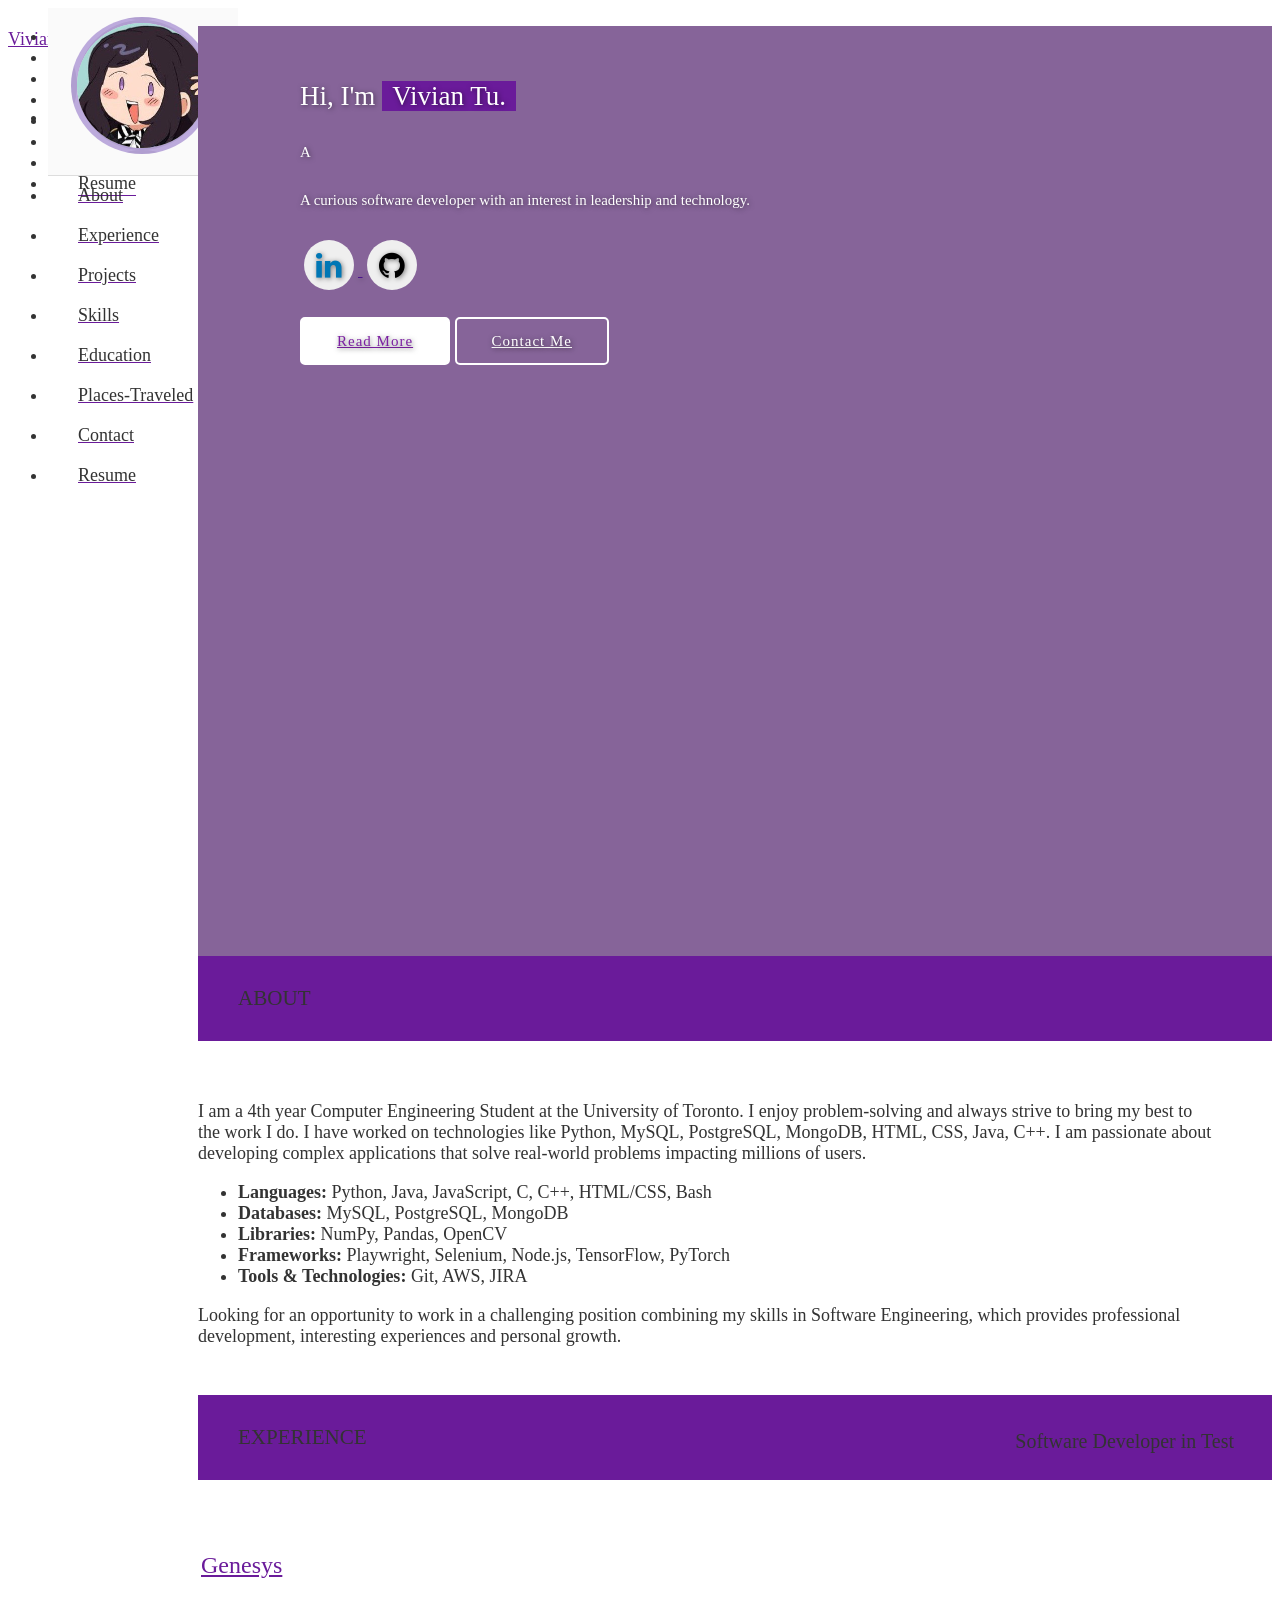
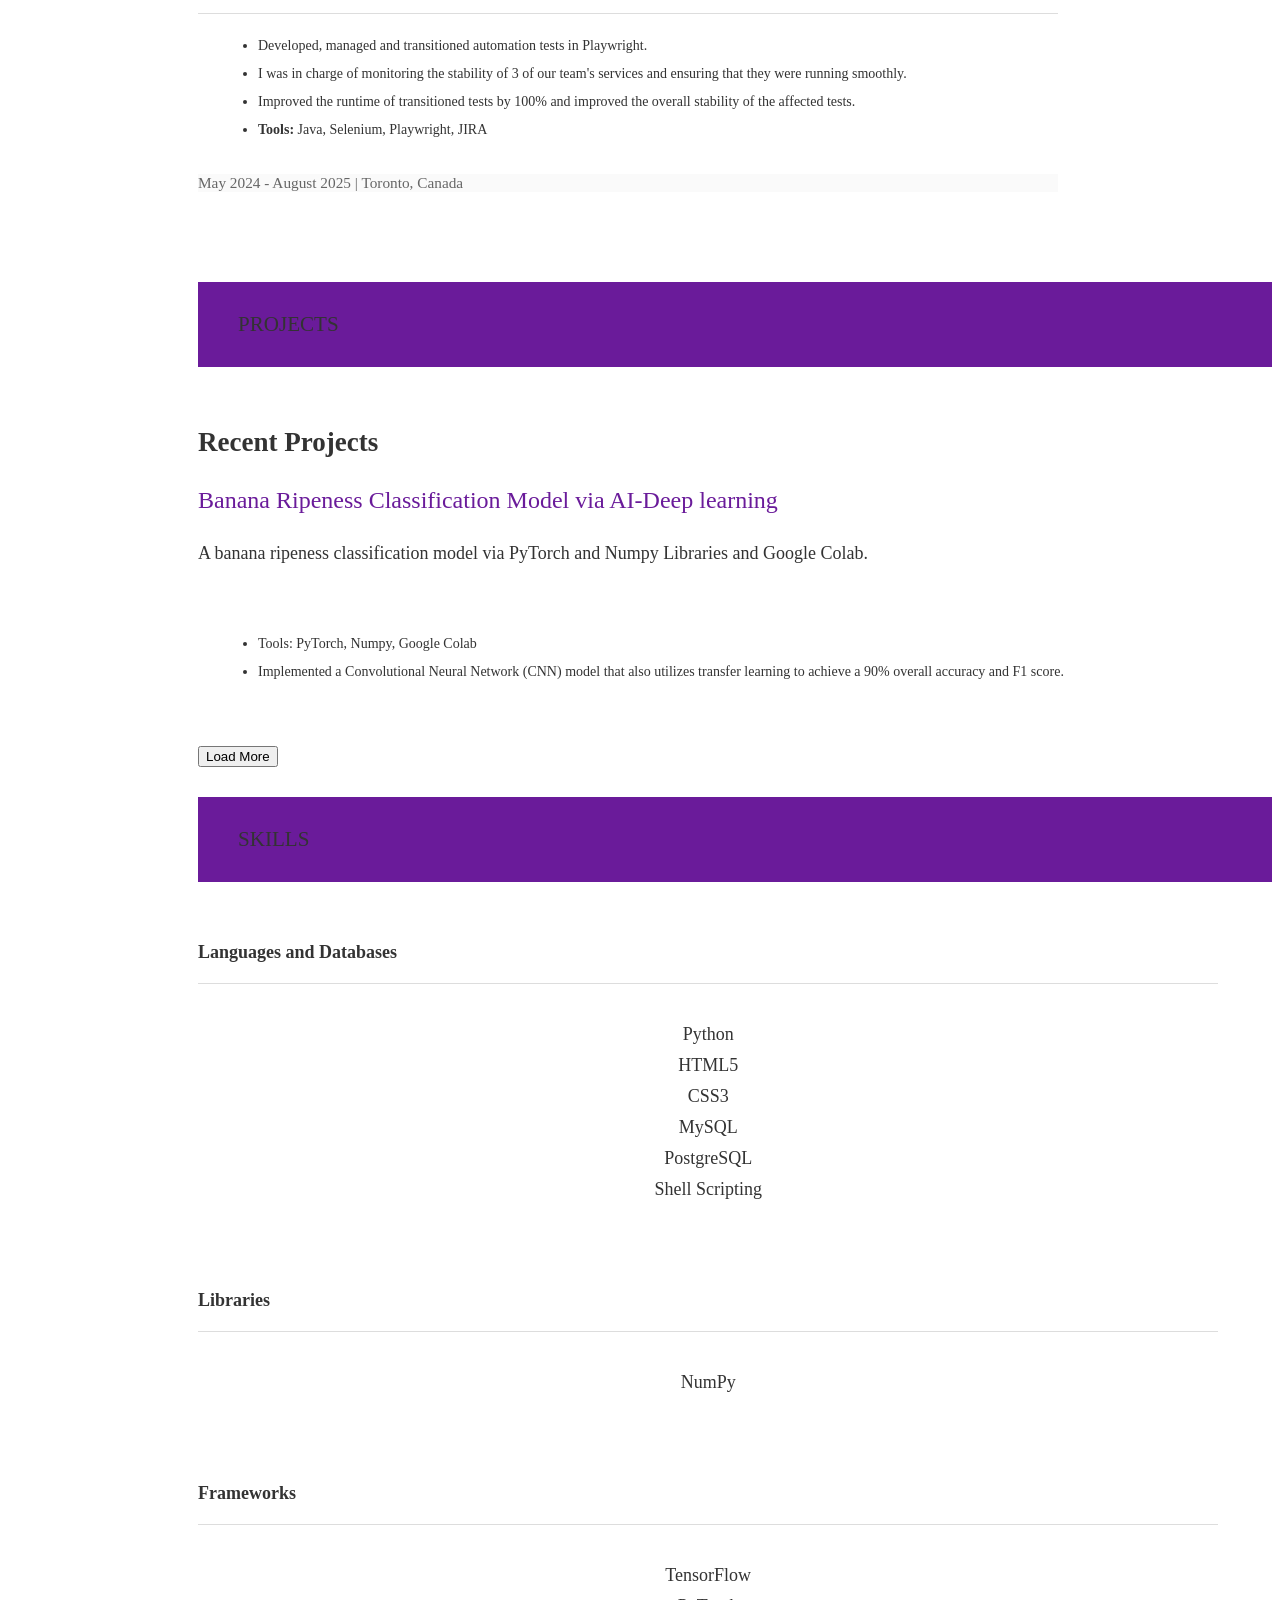
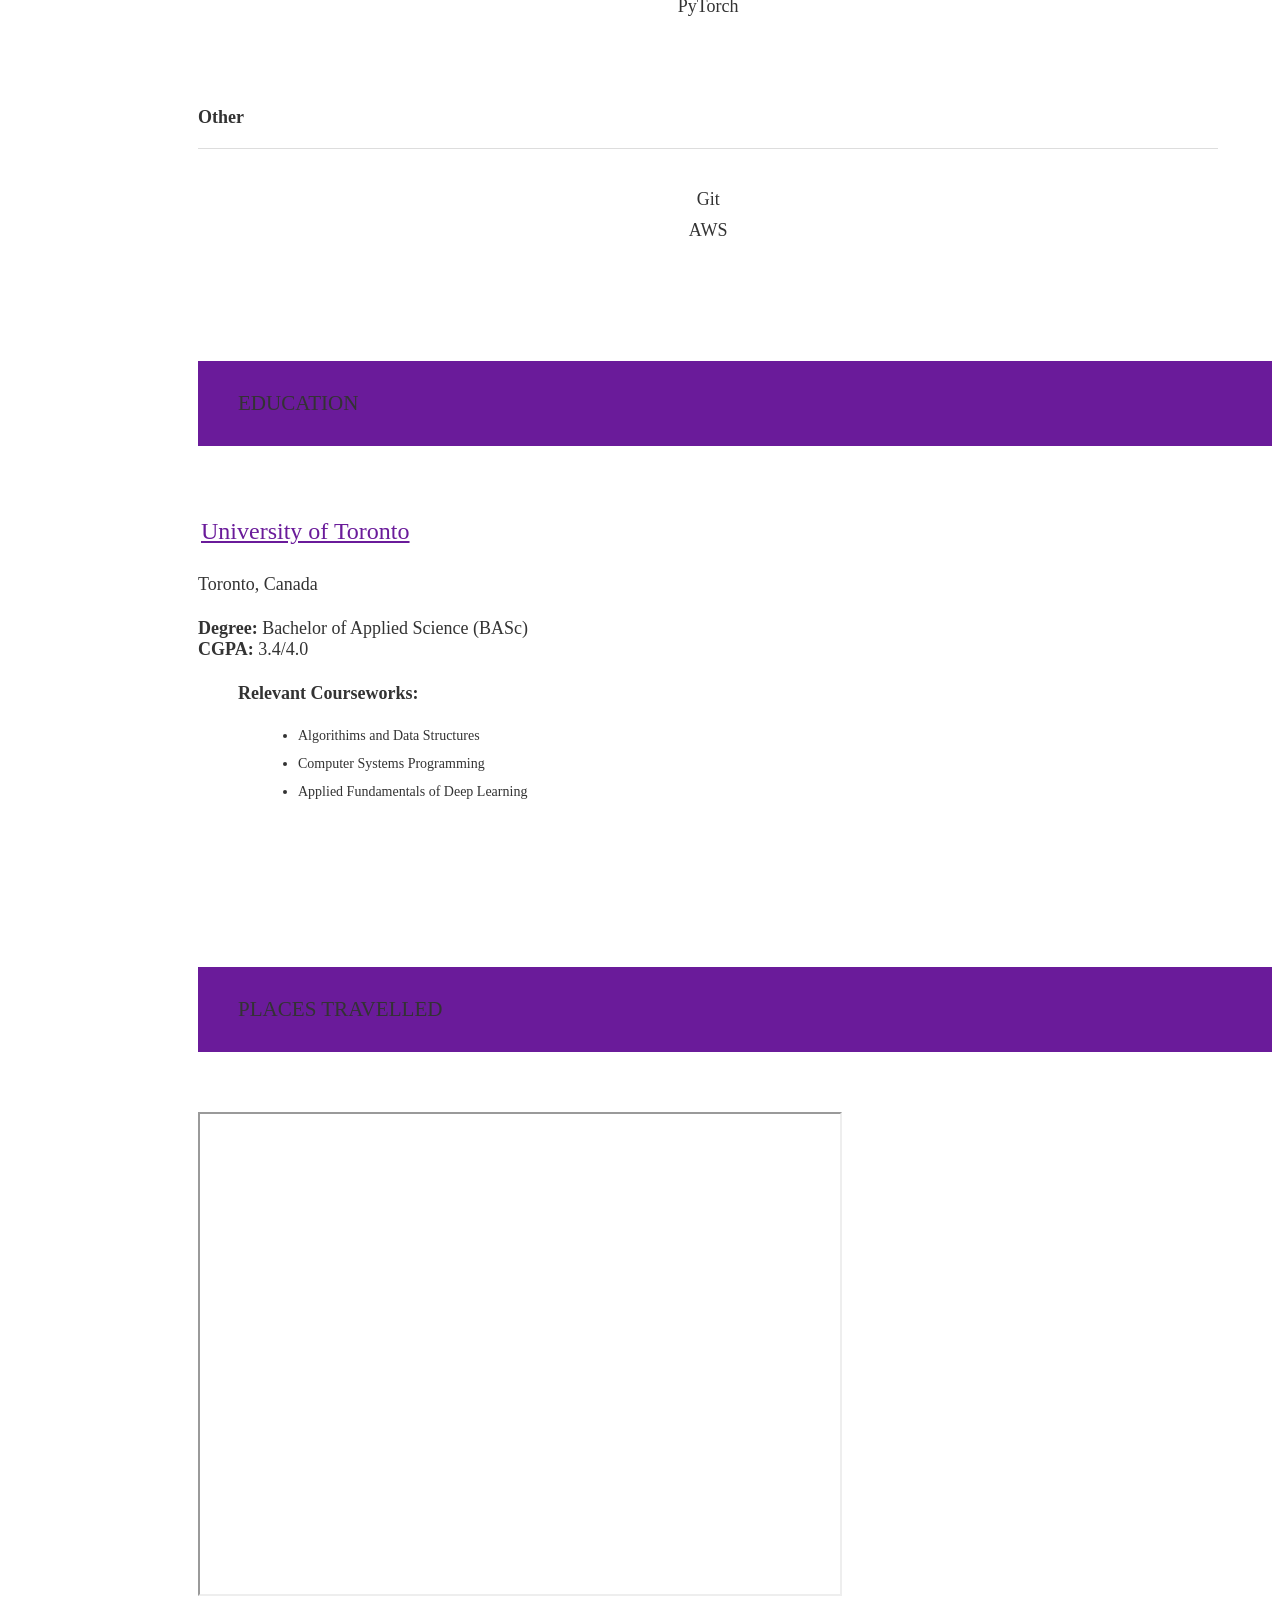
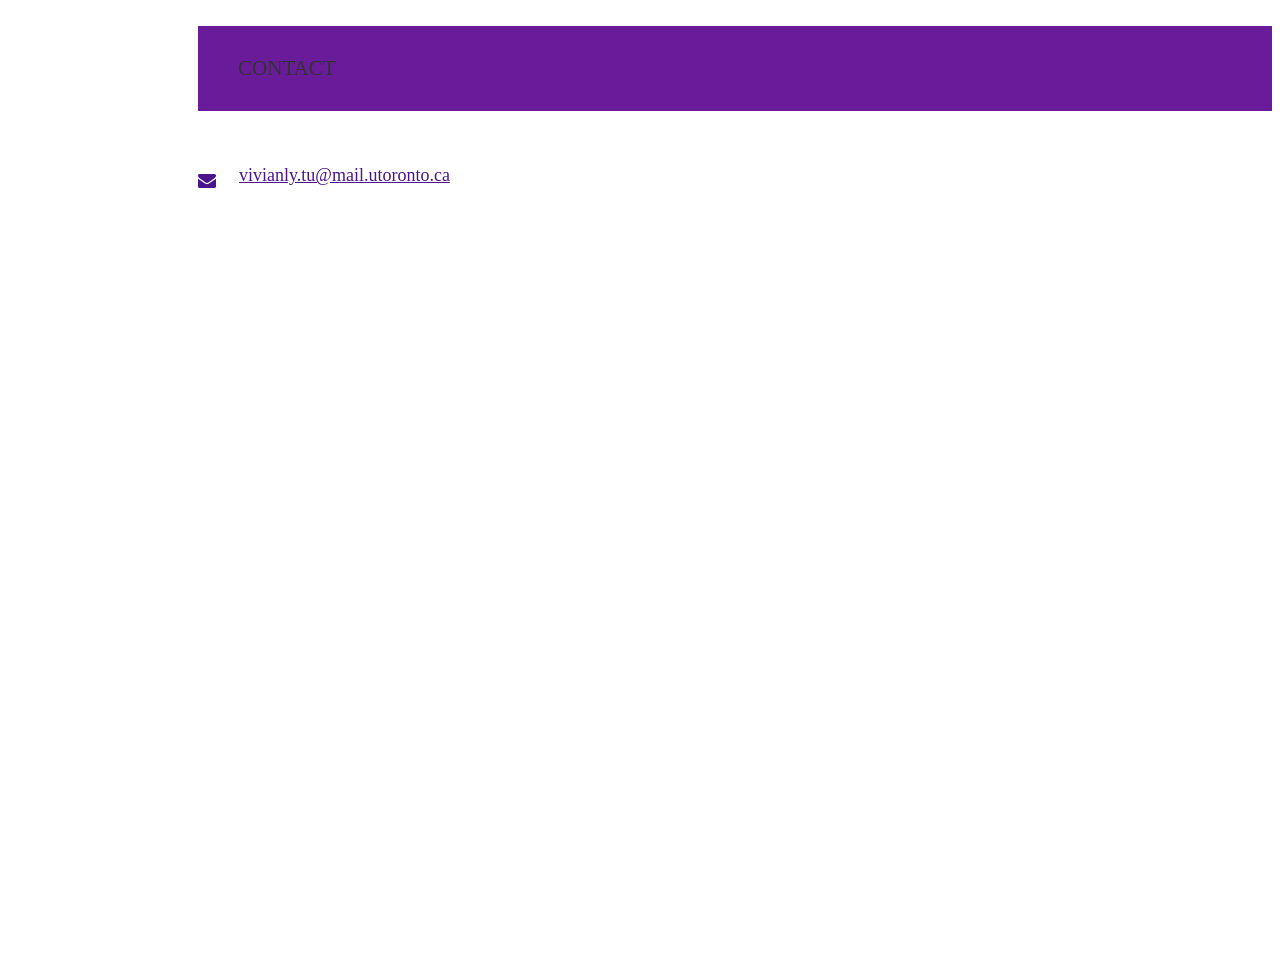
==== commit 2a4671a9: "Fixing bugs" ====
--- a/index.html
+++ b/index.html
@@ -130,7 +130,7 @@
         ICONS:
         -->
         <a aria-label="Navigate to the Places Travelled section" href="#places-travelled" class="waves-effect waves-dark teal-text"><i
-            class="mdi-earth small"></i><span>Places-Traveled</span></a>
+            class="mdi mdi-earth small"></i><span>Places-Traveled</span></a>
       </li>
 
       <li class="bold">
@@ -198,7 +198,7 @@
       </li>
       <li class="bold">
         <a aria-label="Navigate to the Places Travelled section" href="#places-travelled" class="waves-effect waves-dark teal-text"><i
-            class="mdi-earth small"></i><span>Places Travelled</span></a>
+            class="mdi mdi-earth small"></i><span>Places Travelled</span></a>
       </li>
       <li class="bold">
         <a aria-label="Navigate to the Contact section" href="#contact" class="waves-effect waves-dark teal-text"><i
@@ -567,7 +567,7 @@
         document.getElementById("load-more").style.display = "none";
       }
 
-      if (projectsLoaded >= projects.length){
+      if (projectsLoaded < projects.length){
         document.getElementById("load-less").style.display = "none";
       }
     }
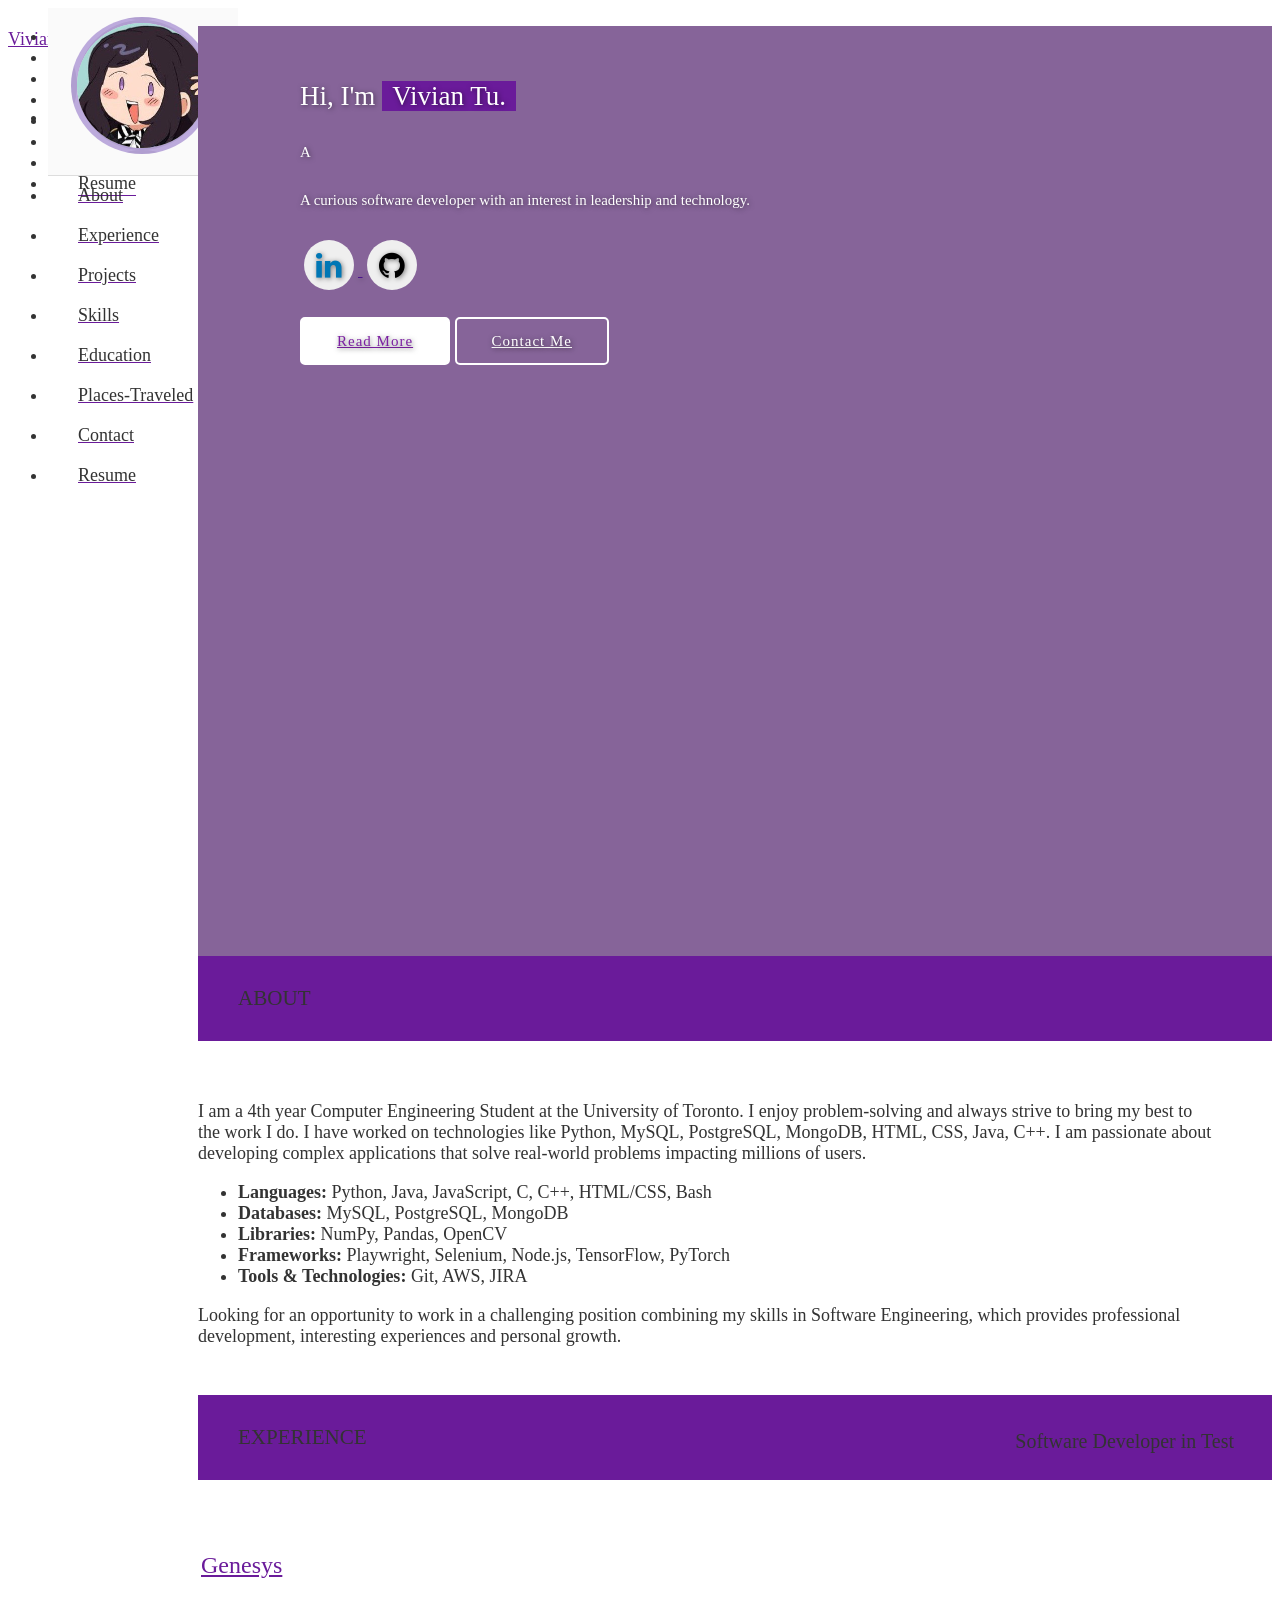
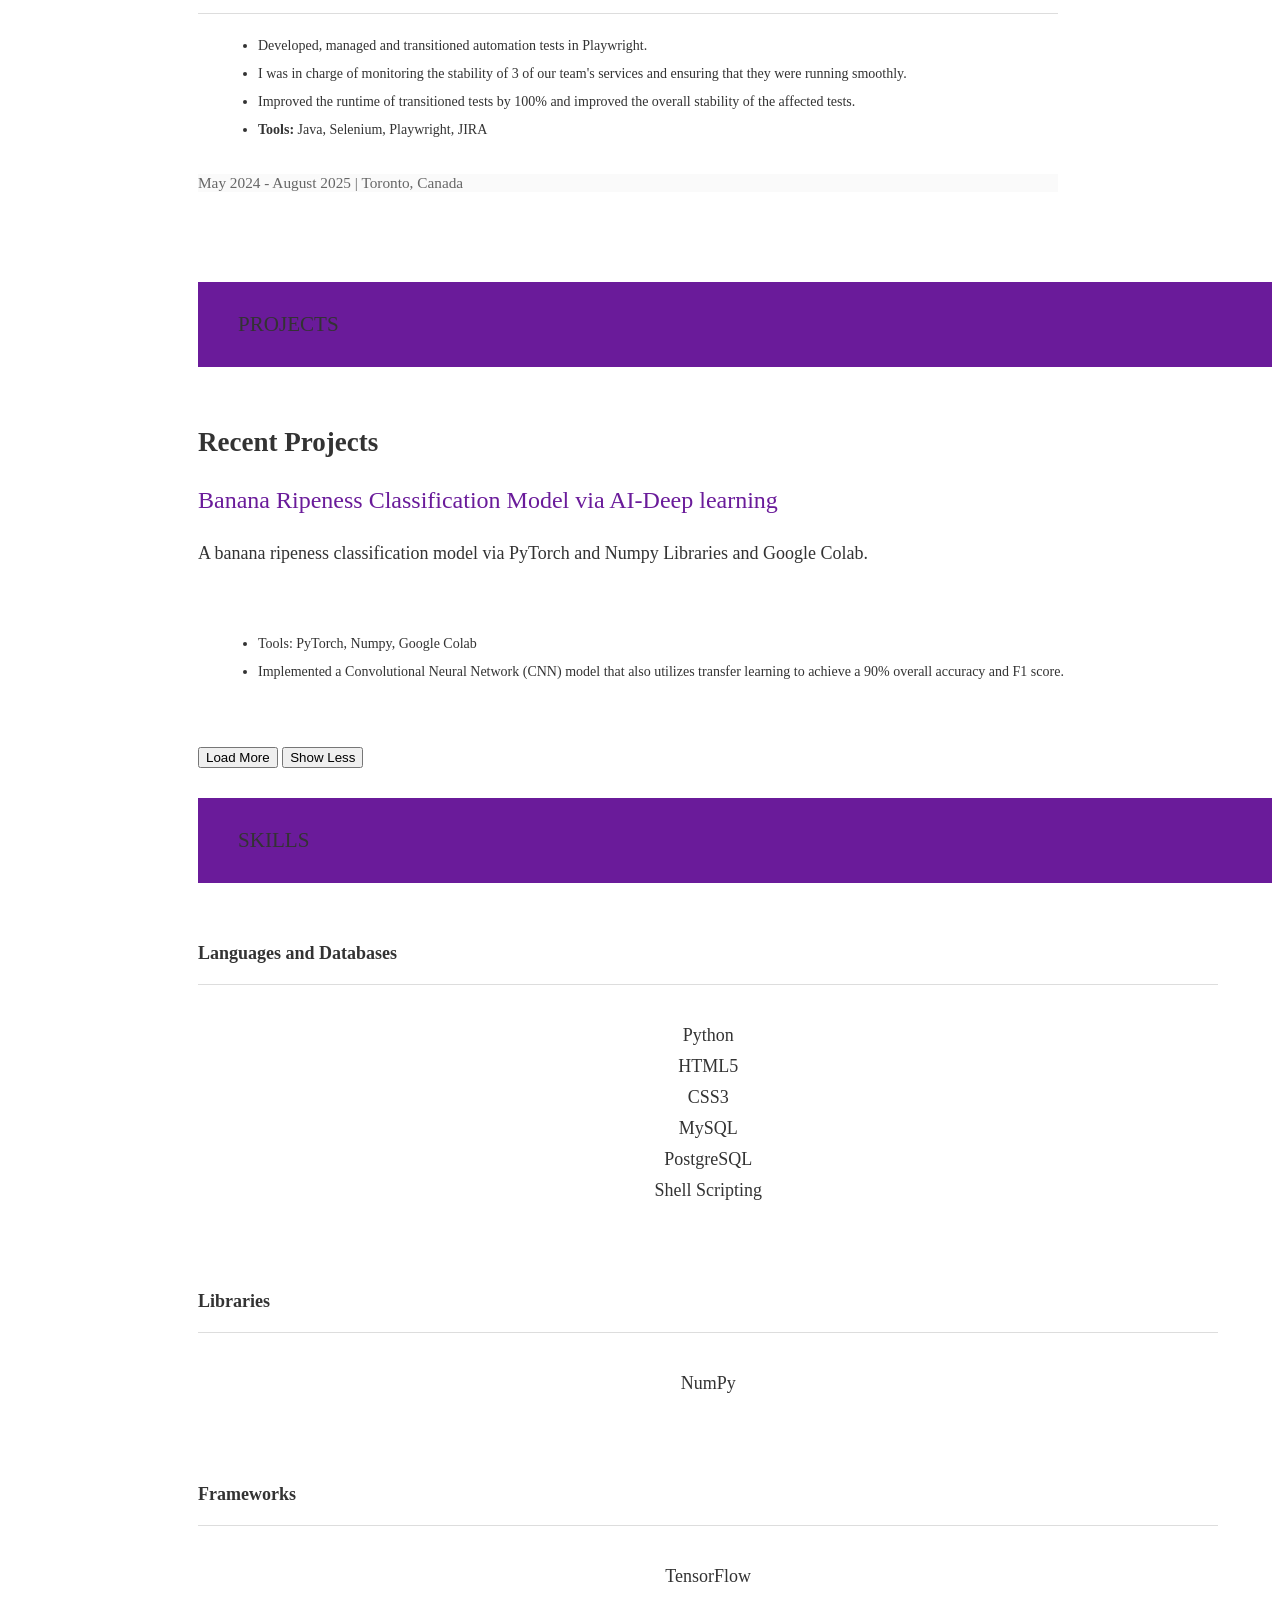
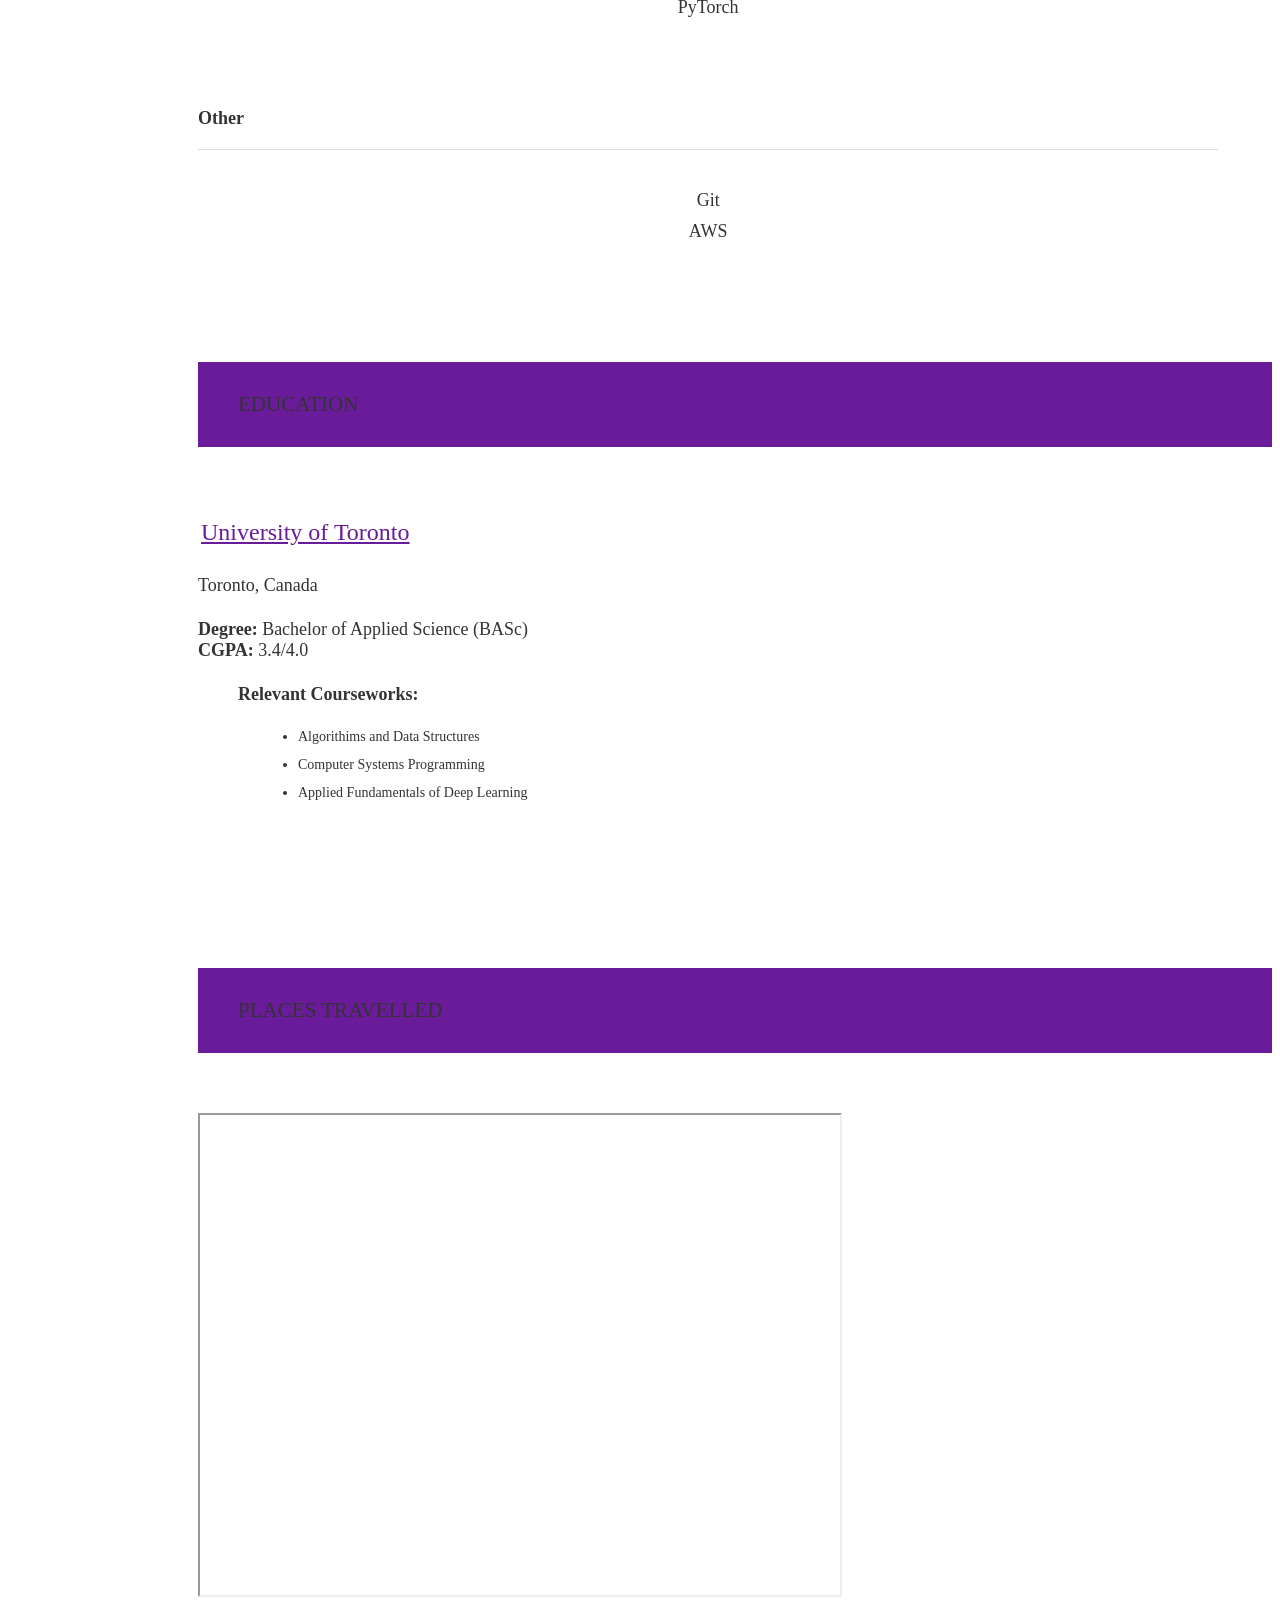
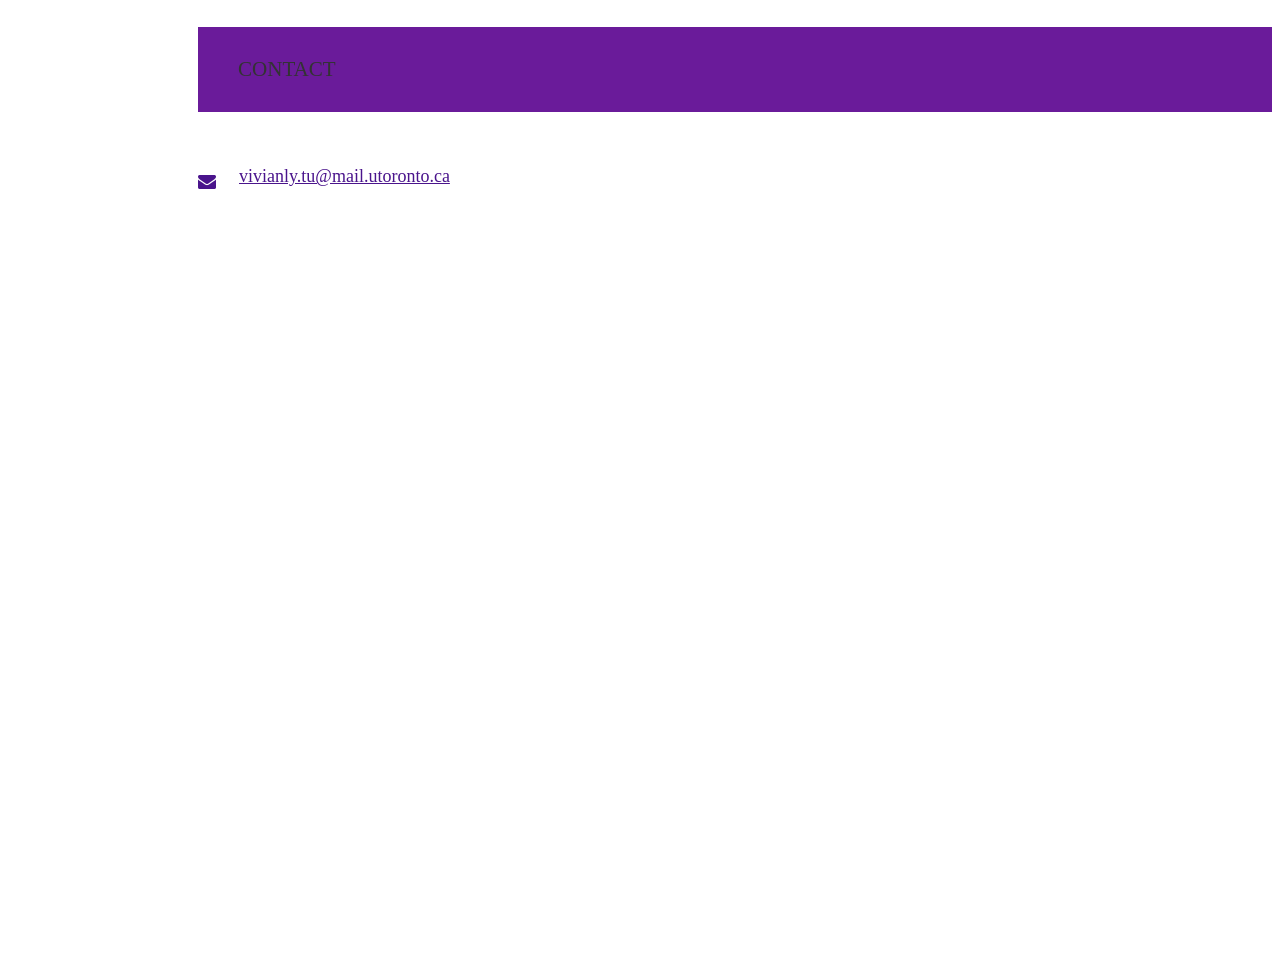
==== commit a58cd166: "Fixing some issues" ====
--- a/index.html
+++ b/index.html
@@ -130,7 +130,7 @@
         ICONS:
         -->
         <a aria-label="Navigate to the Places Travelled section" href="#places-travelled" class="waves-effect waves-dark teal-text"><i
-            class="mdi mdi-earth small"></i><span>Places-Traveled</span></a>
+            class="mdi-maps-beenhere small"></i><span>Places-Traveled</span></a>
       </li>
 
       <li class="bold">
@@ -198,7 +198,7 @@
       </li>
       <li class="bold">
         <a aria-label="Navigate to the Places Travelled section" href="#places-travelled" class="waves-effect waves-dark teal-text"><i
-            class="mdi mdi-earth small"></i><span>Places Travelled</span></a>
+            class="mdi-maps-beenhere small"></i><span>Places Travelled</span></a>
       </li>
       <li class="bold">
         <a aria-label="Navigate to the Contact section" href="#contact" class="waves-effect waves-dark teal-text"><i
@@ -566,10 +566,6 @@
       if (projectsLoaded >= projects.length) {
         document.getElementById("load-more").style.display = "none";
       }
-
-      if (projectsLoaded < projects.length){
-        document.getElementById("load-less").style.display = "none";
-      }
     }
 
     displayProjects();
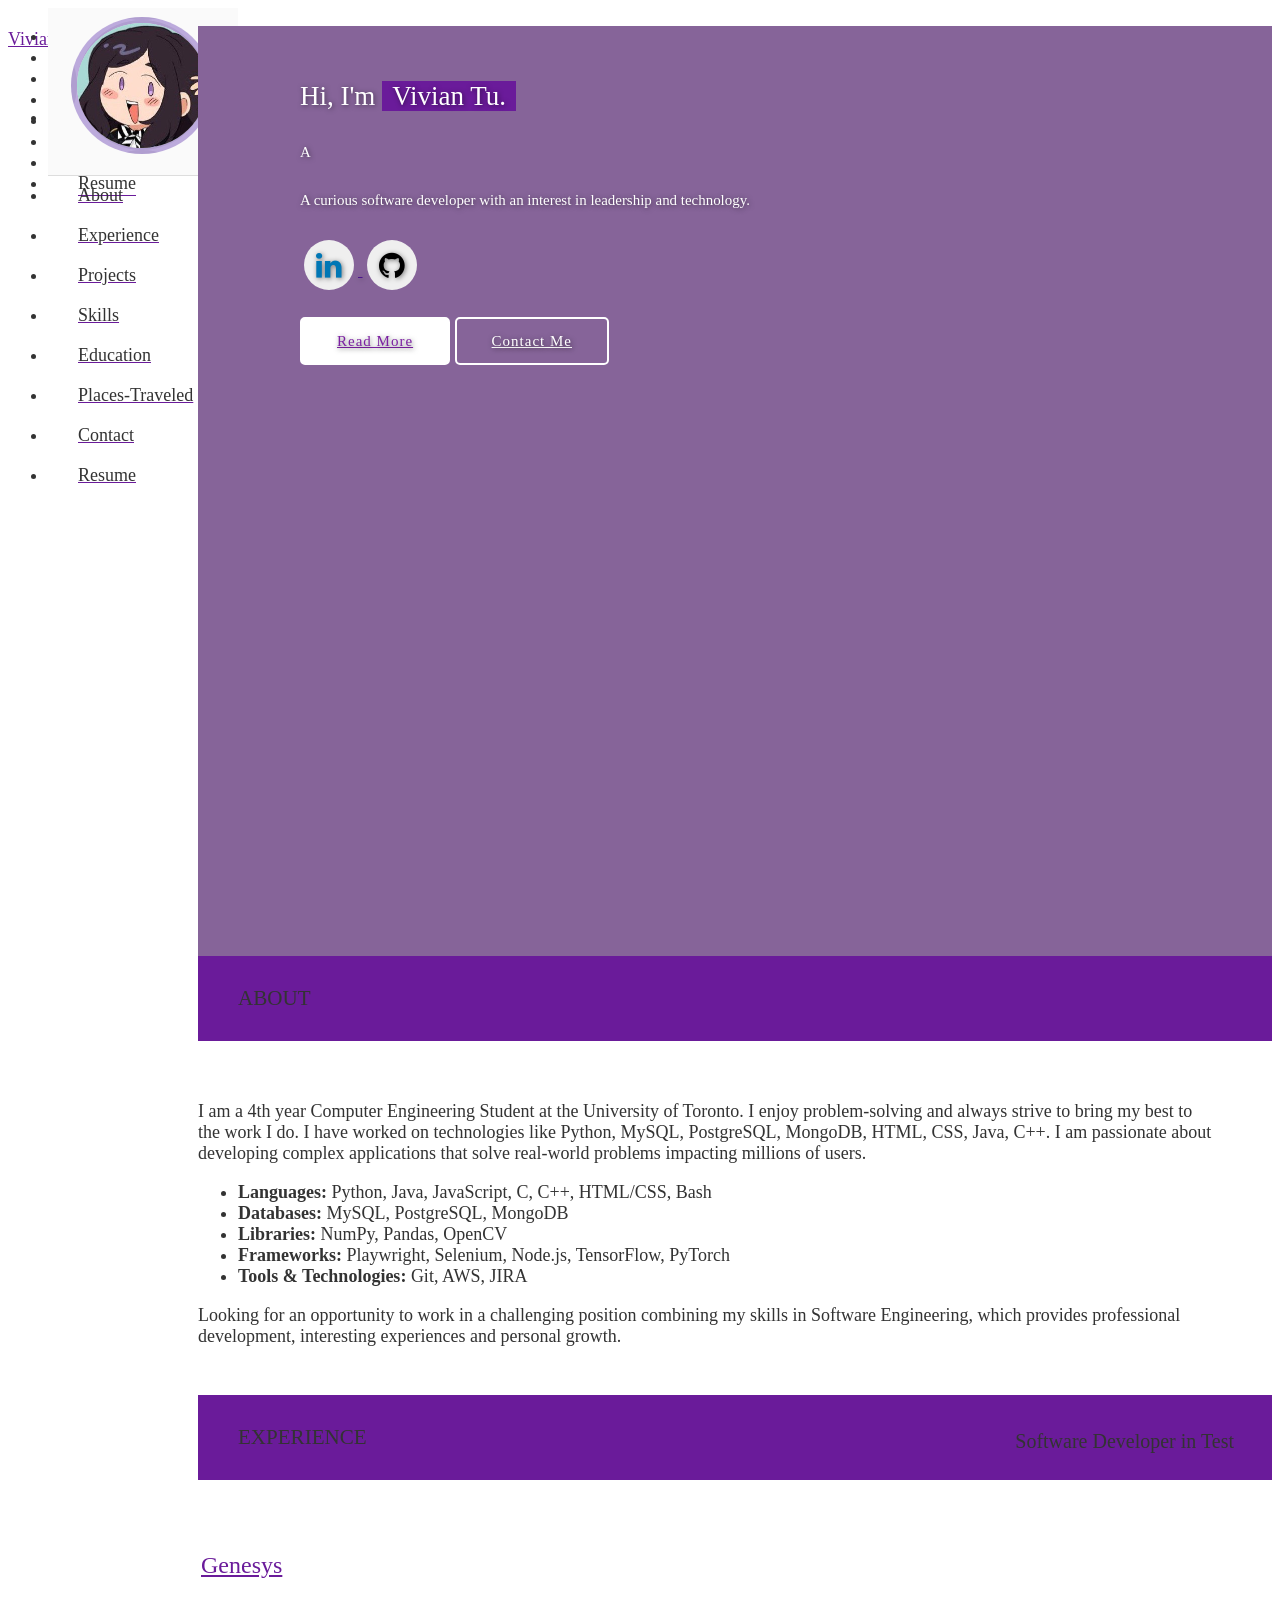
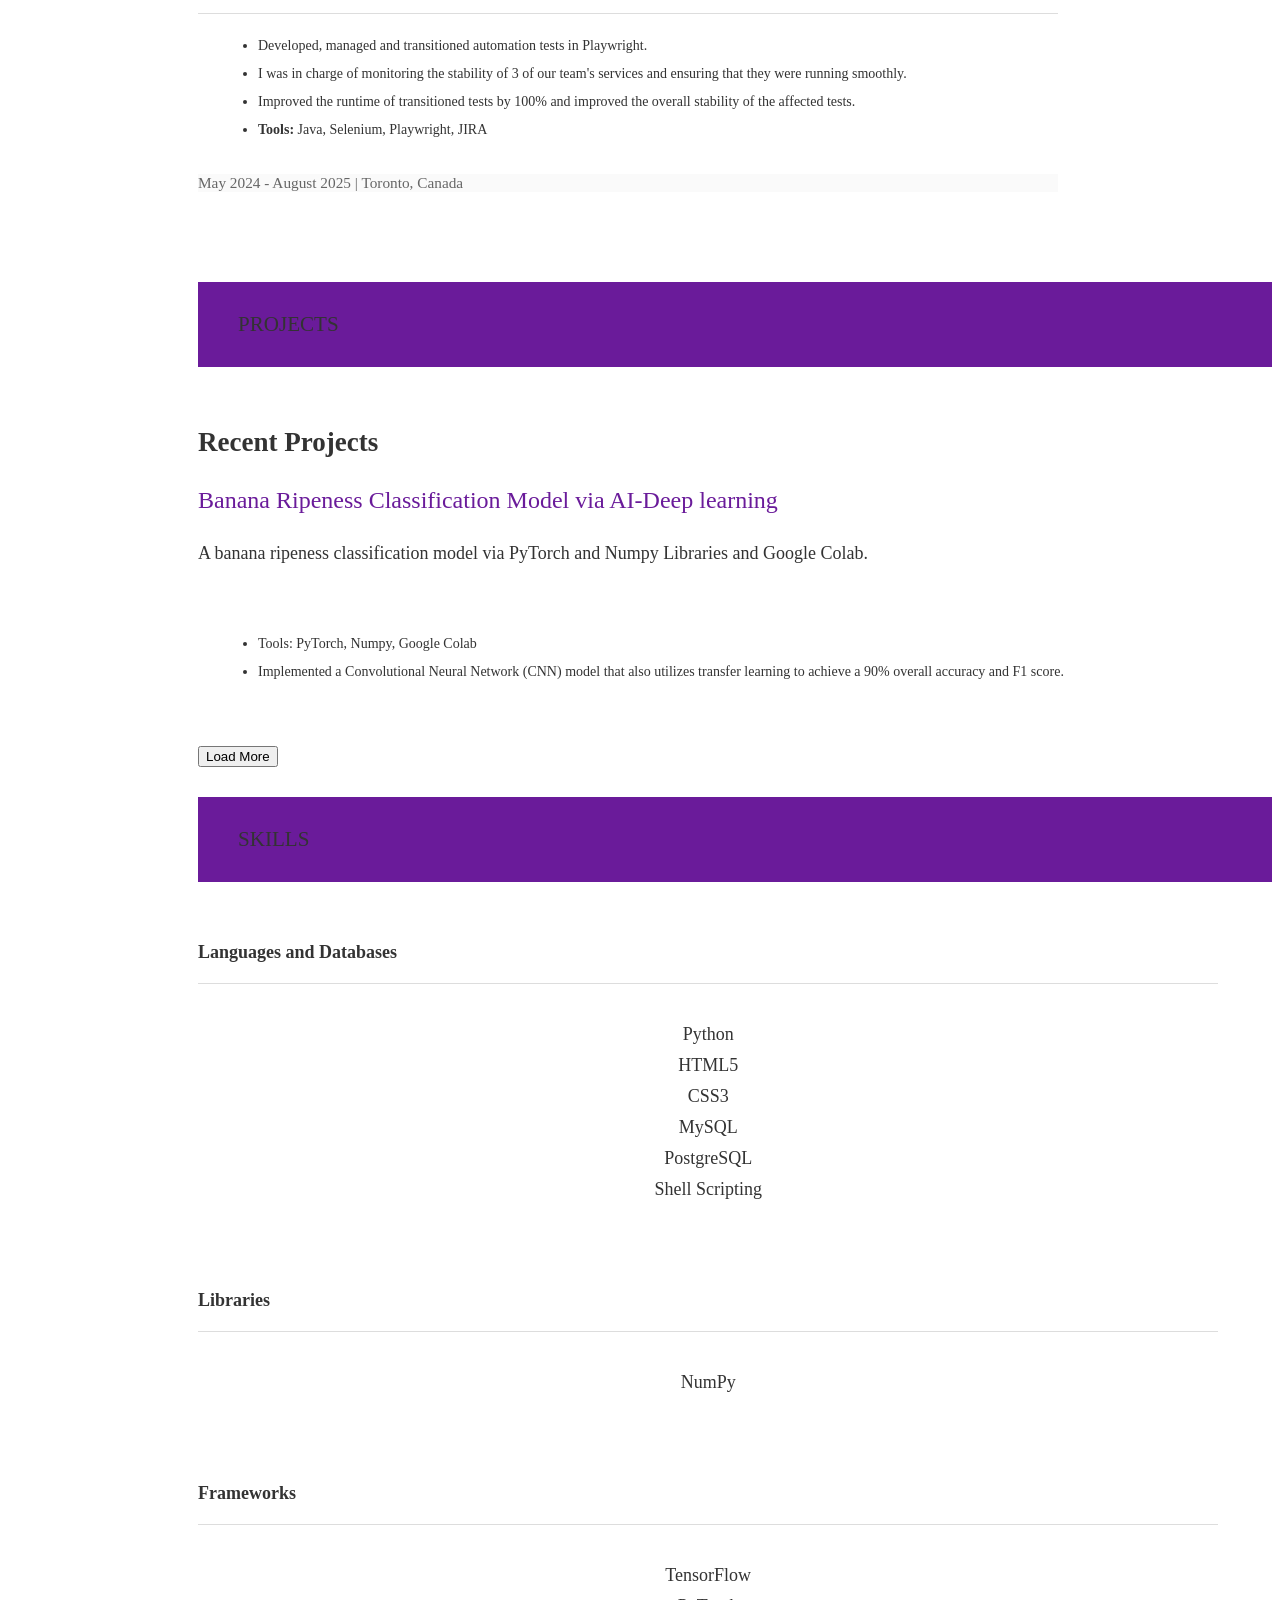
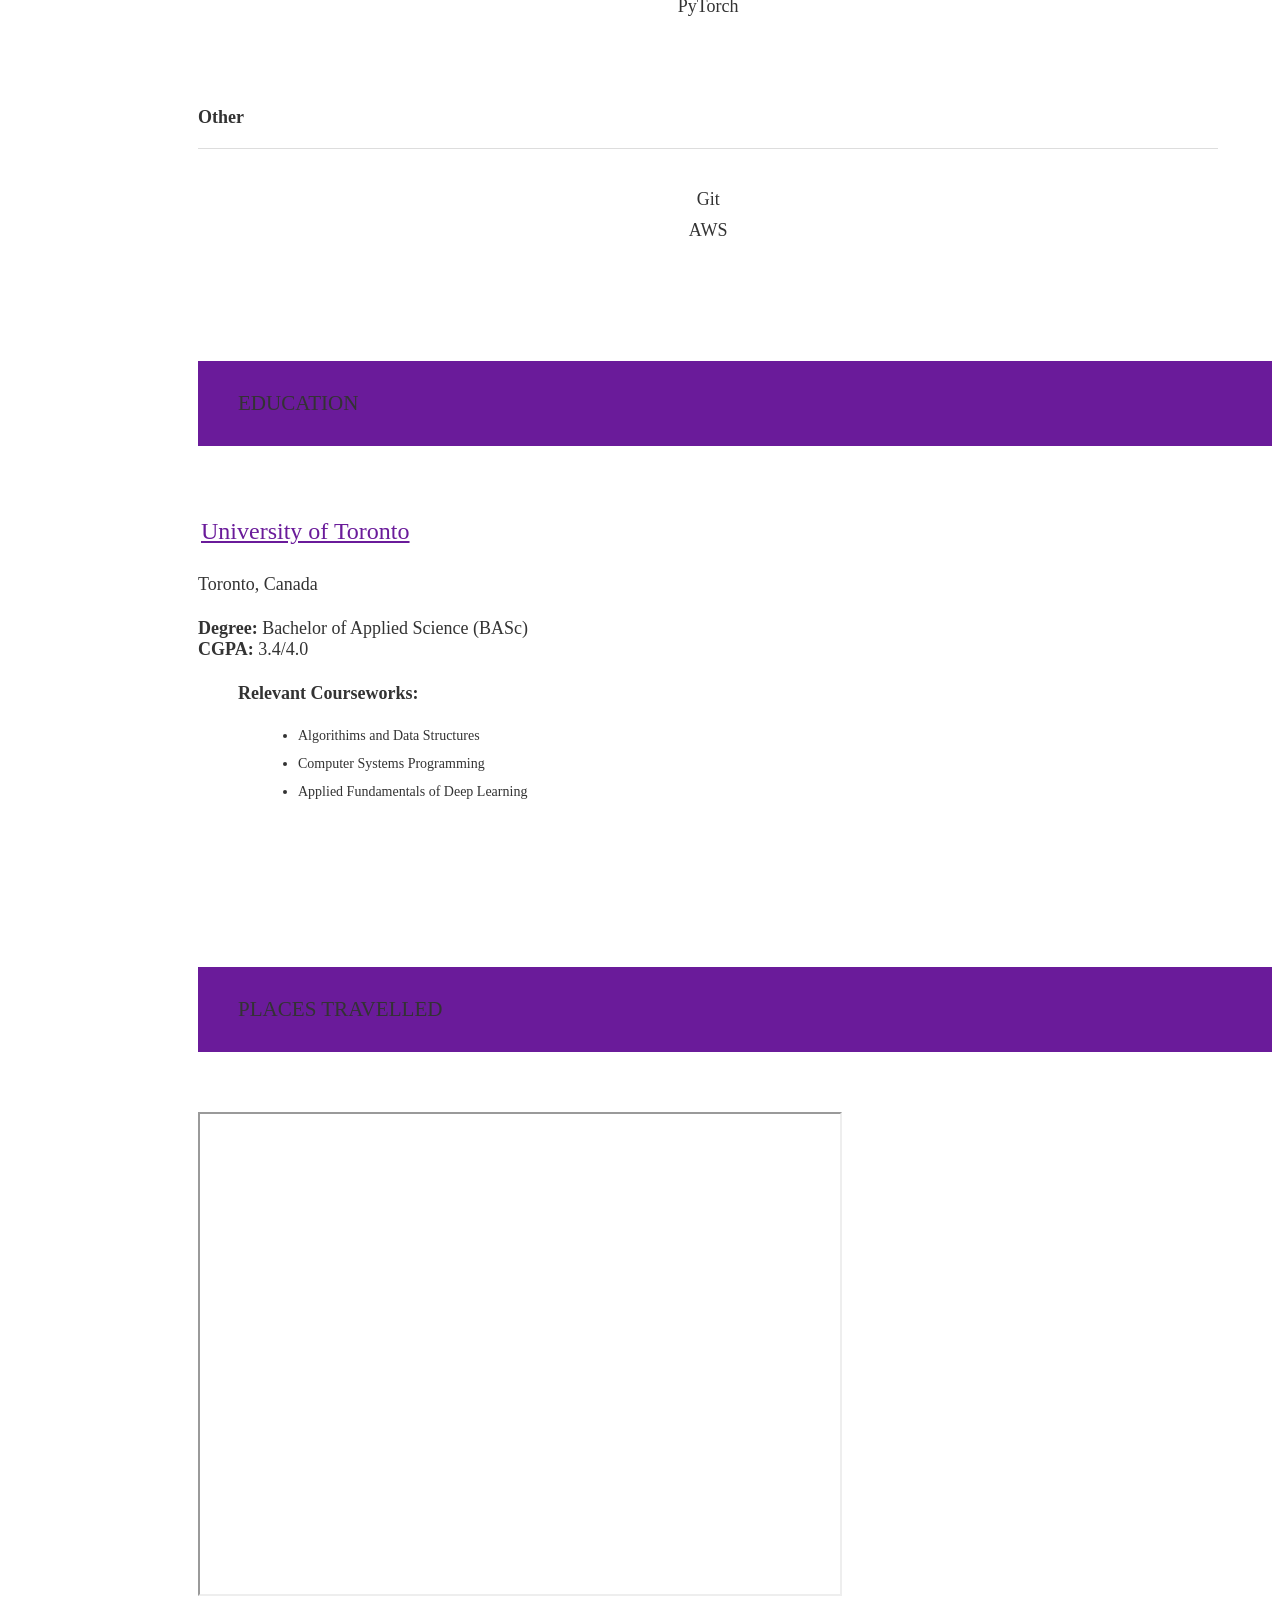
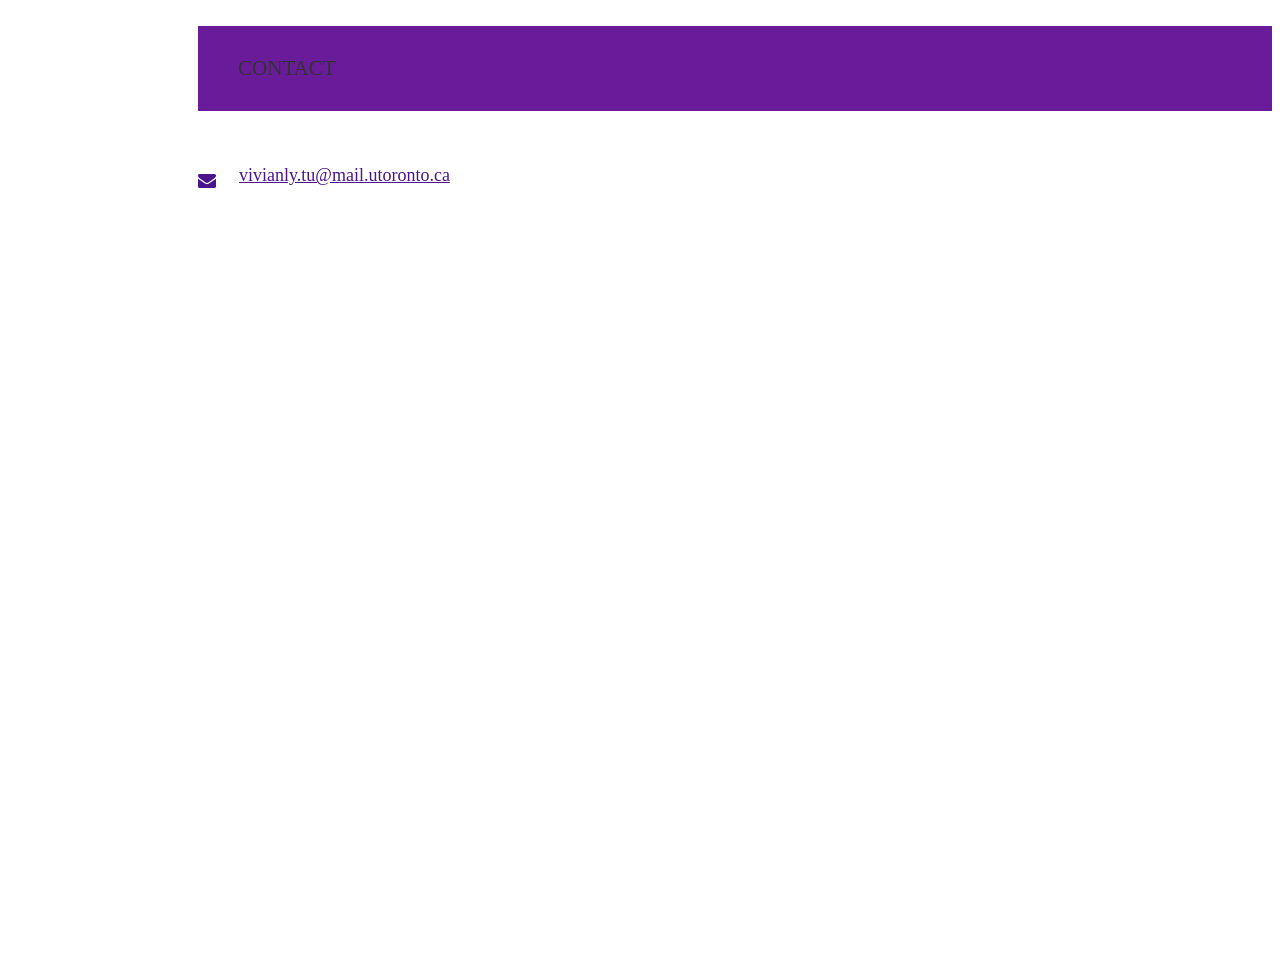
==== commit 62e6924b: "Fixing bugs" ====
--- a/index.html
+++ b/index.html
@@ -565,6 +565,14 @@
 
       if (projectsLoaded >= projects.length) {
         document.getElementById("load-more").style.display = "none";
+      } else {
+        document.getElementById("load-more").style.display = "block";
+      }
+
+      if (projectsLoaded == 1) {
+        document.getElementById("load-less").style.display = "none";
+      } else {
+        document.getElementById("load-less").style.display = "block";
       }
     }
 
